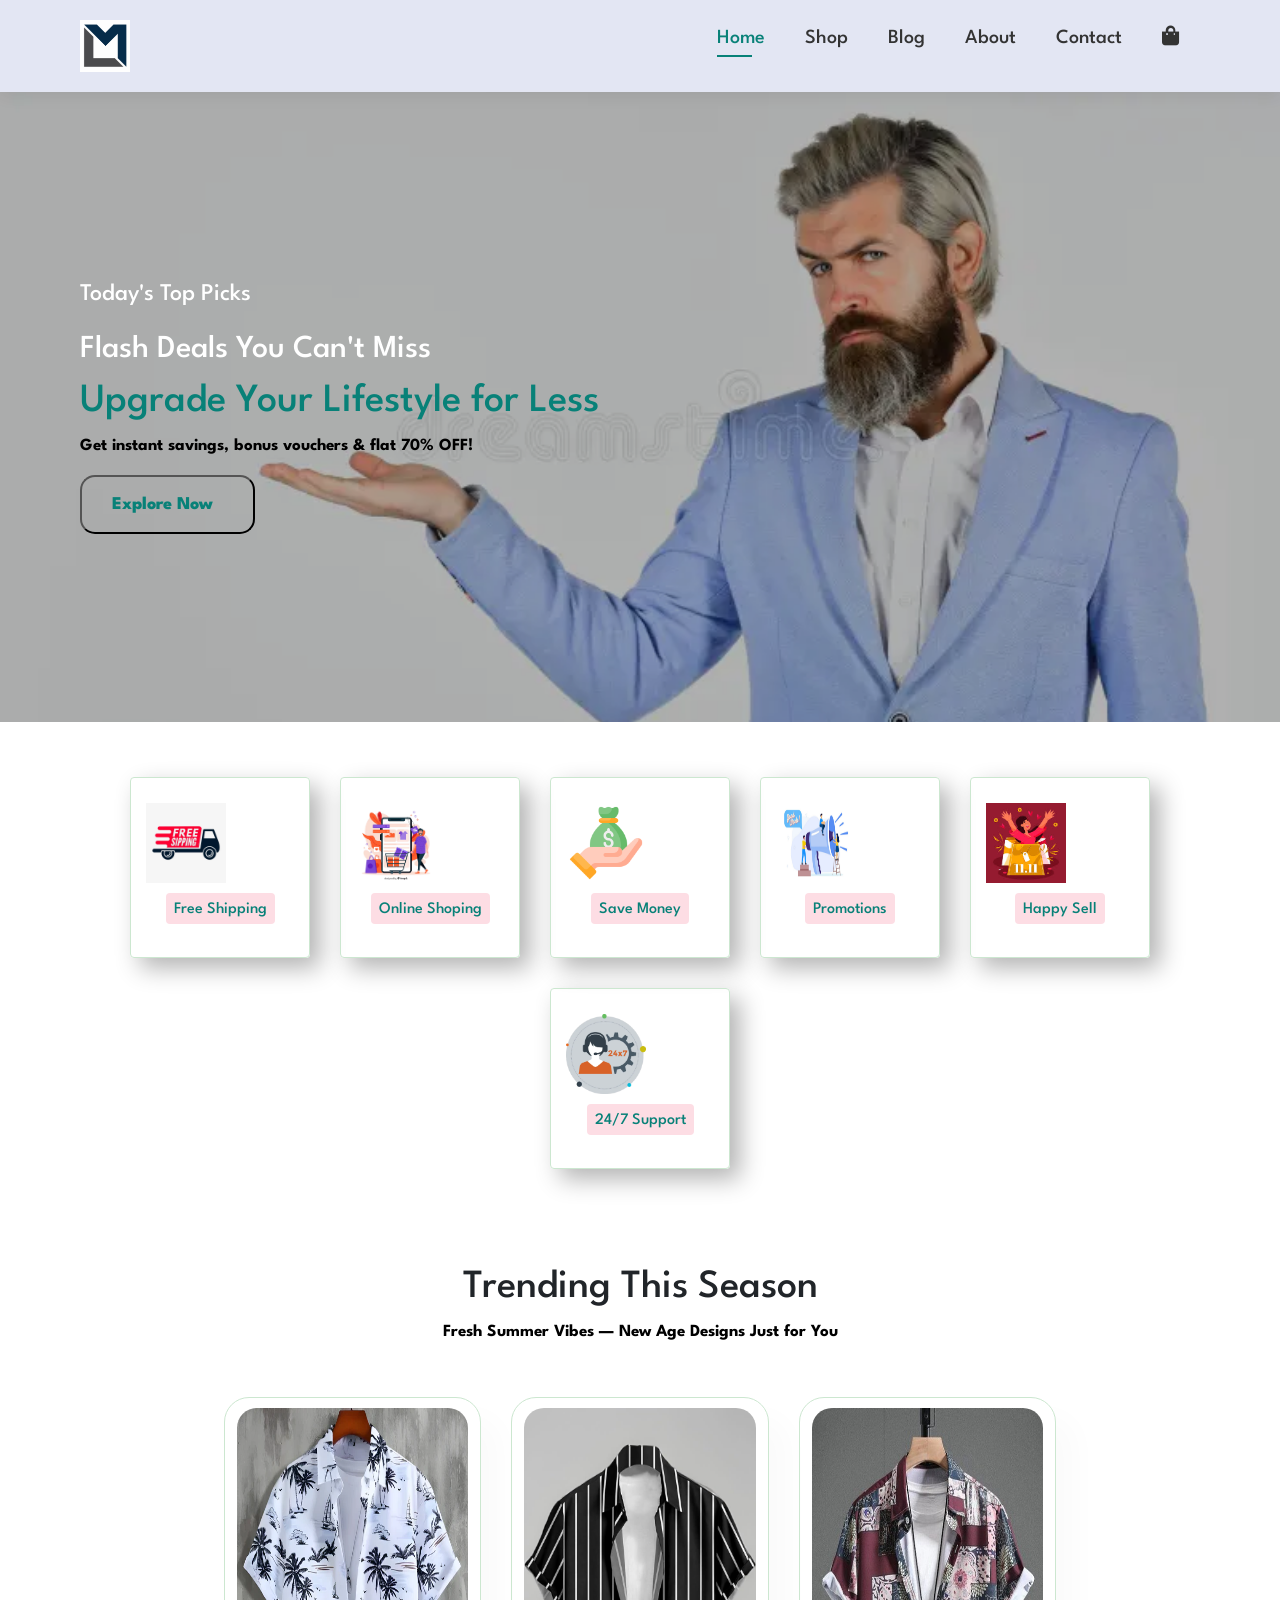
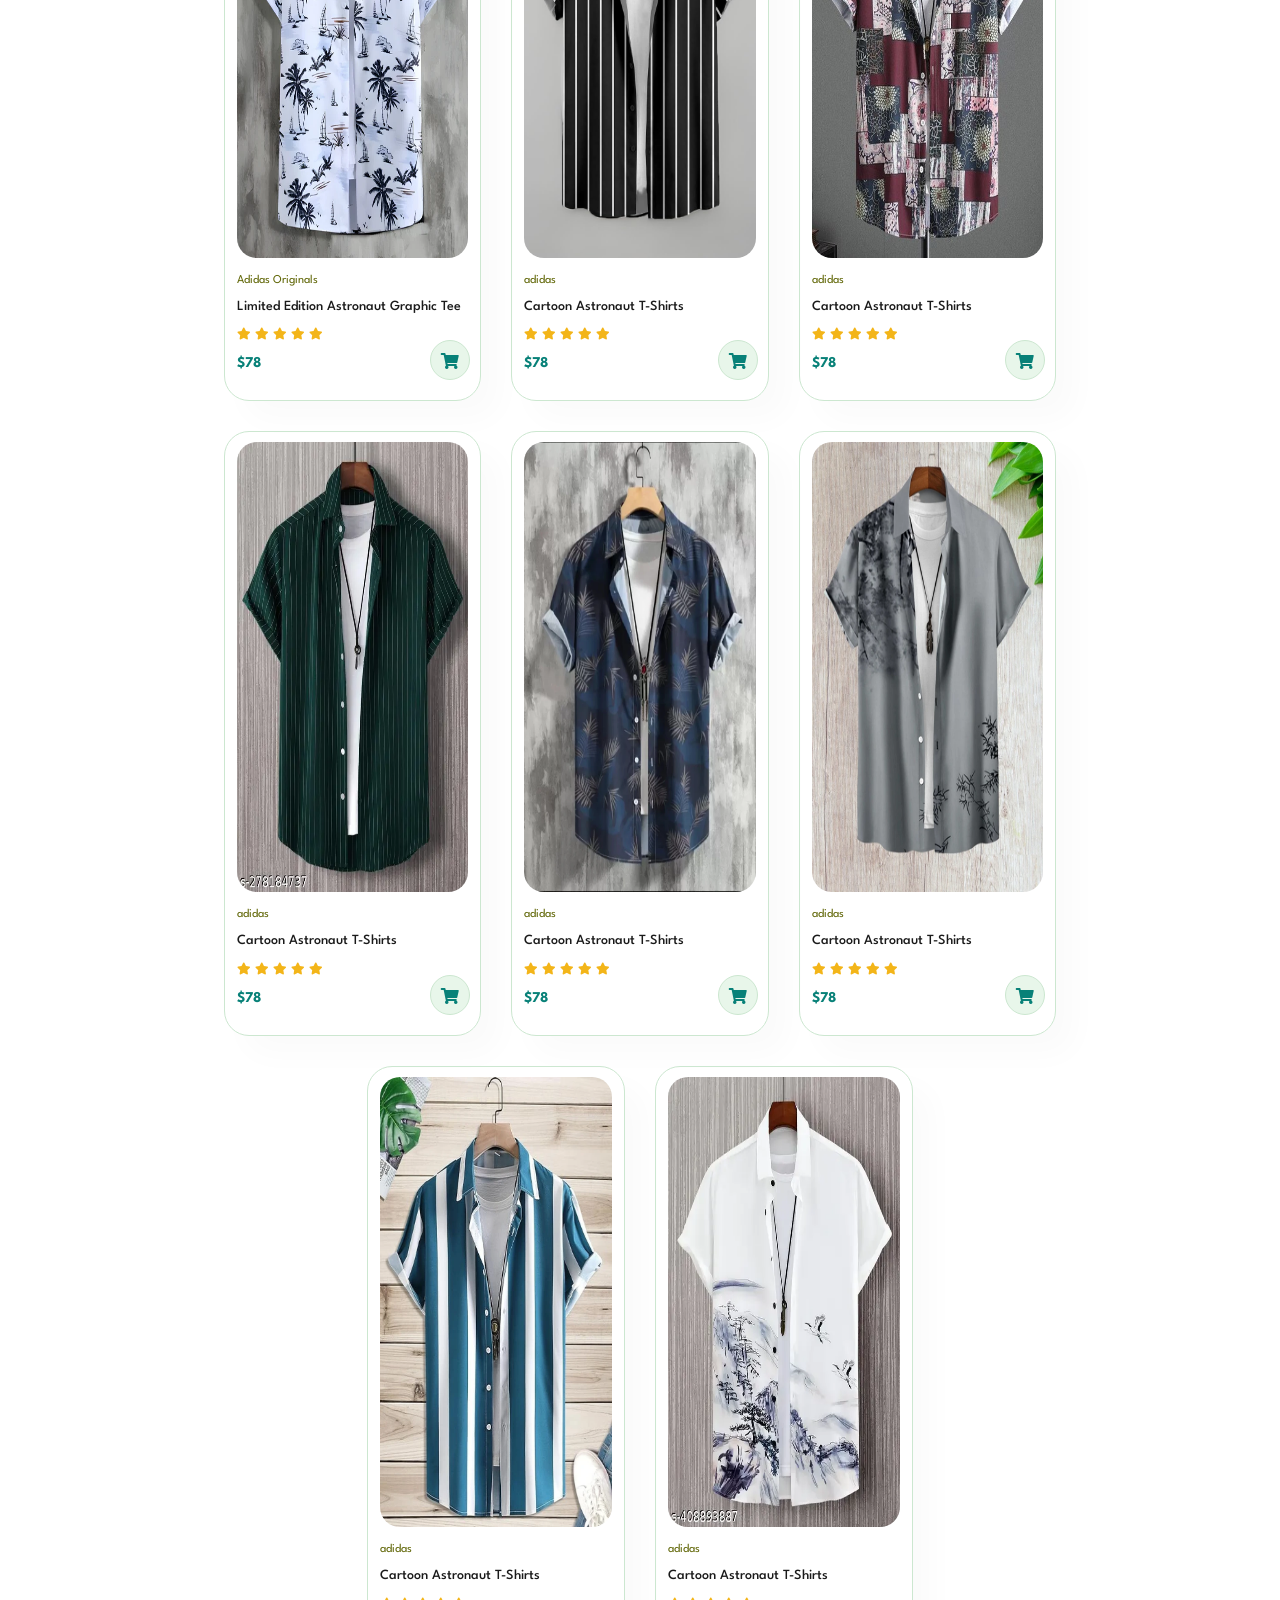
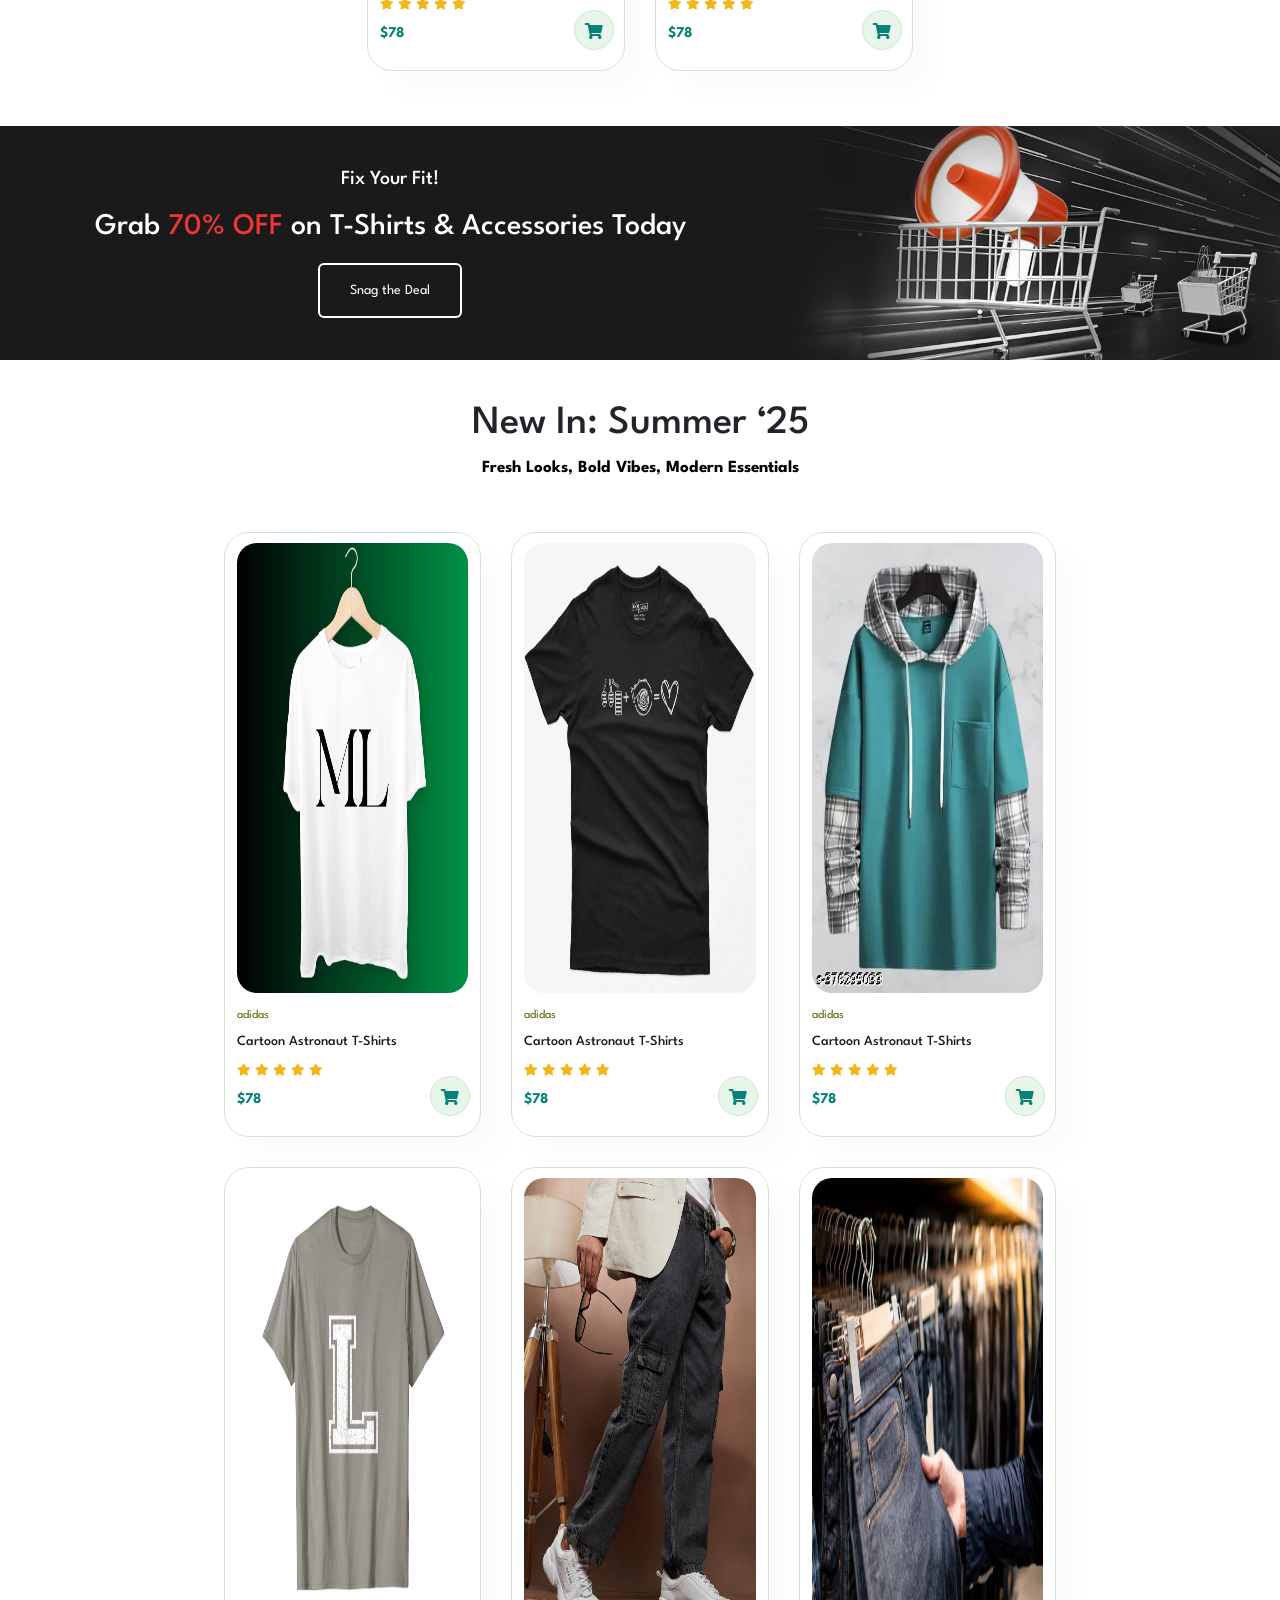
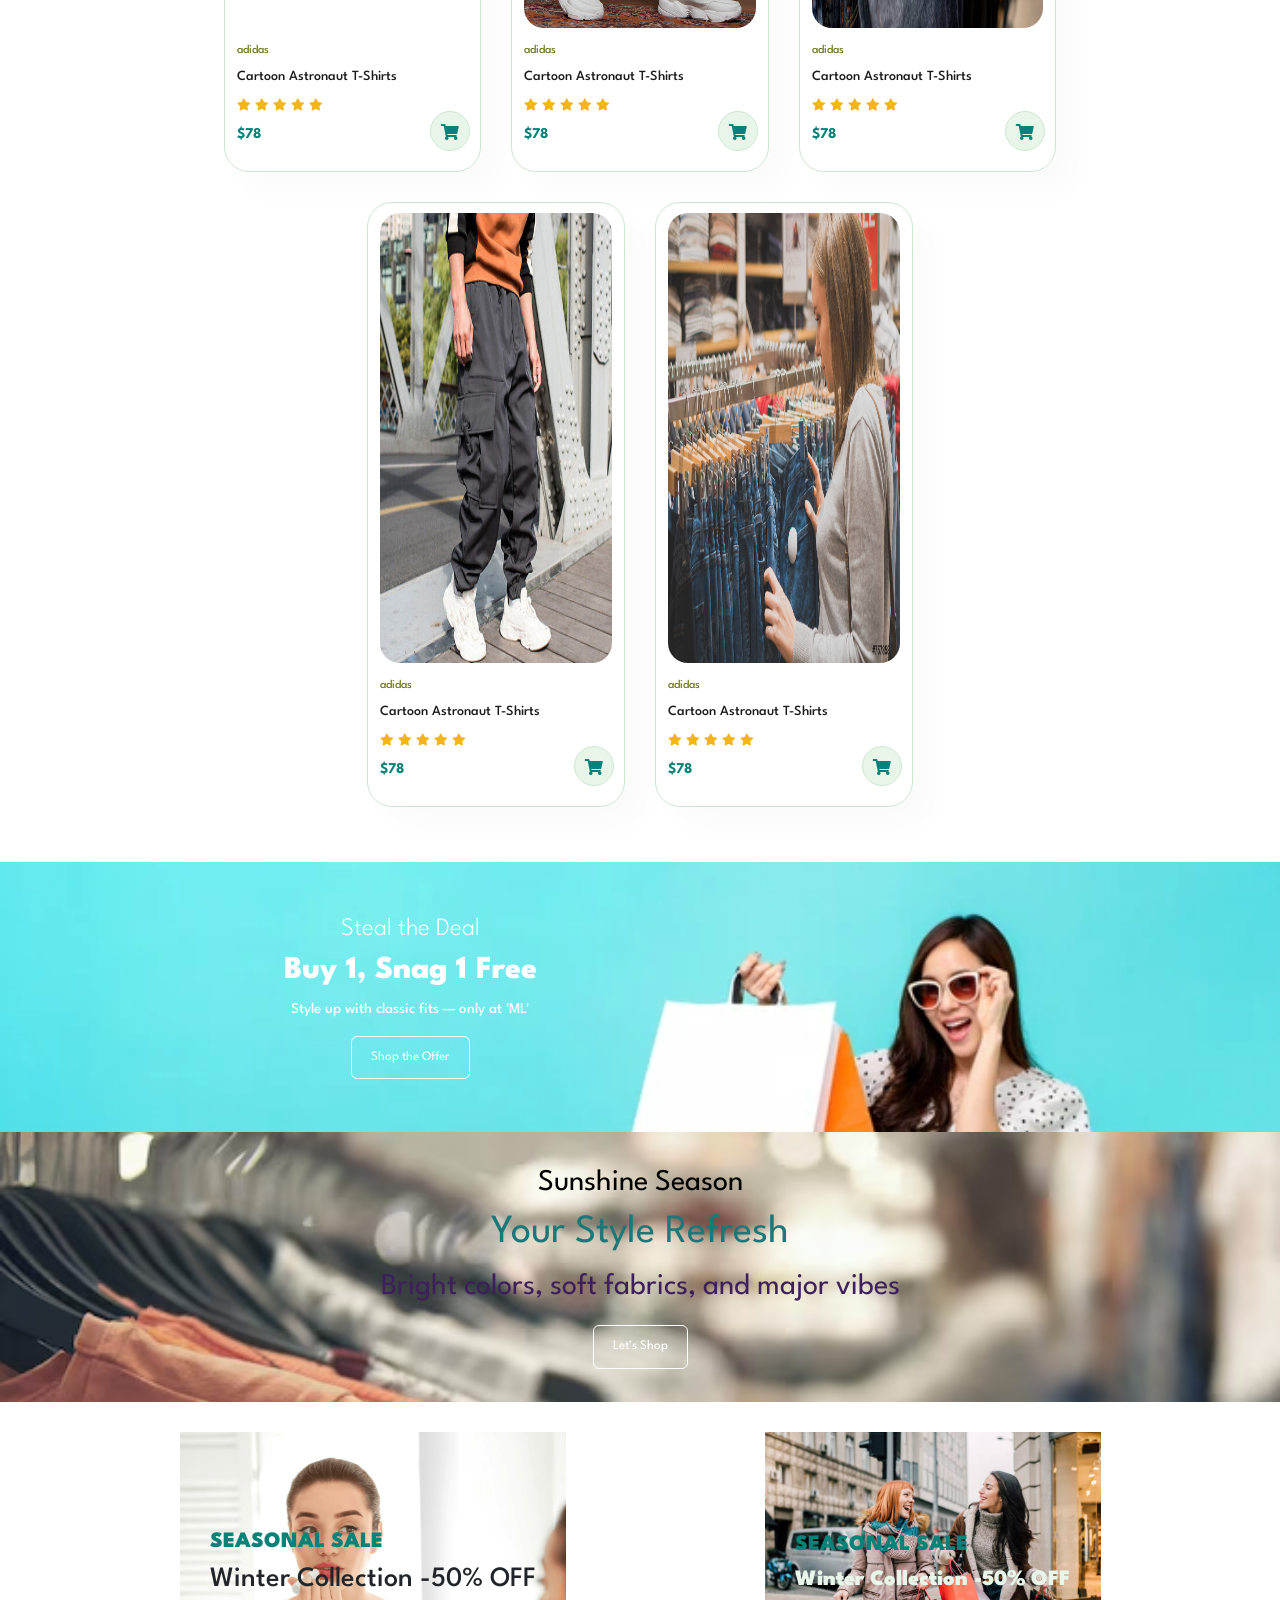
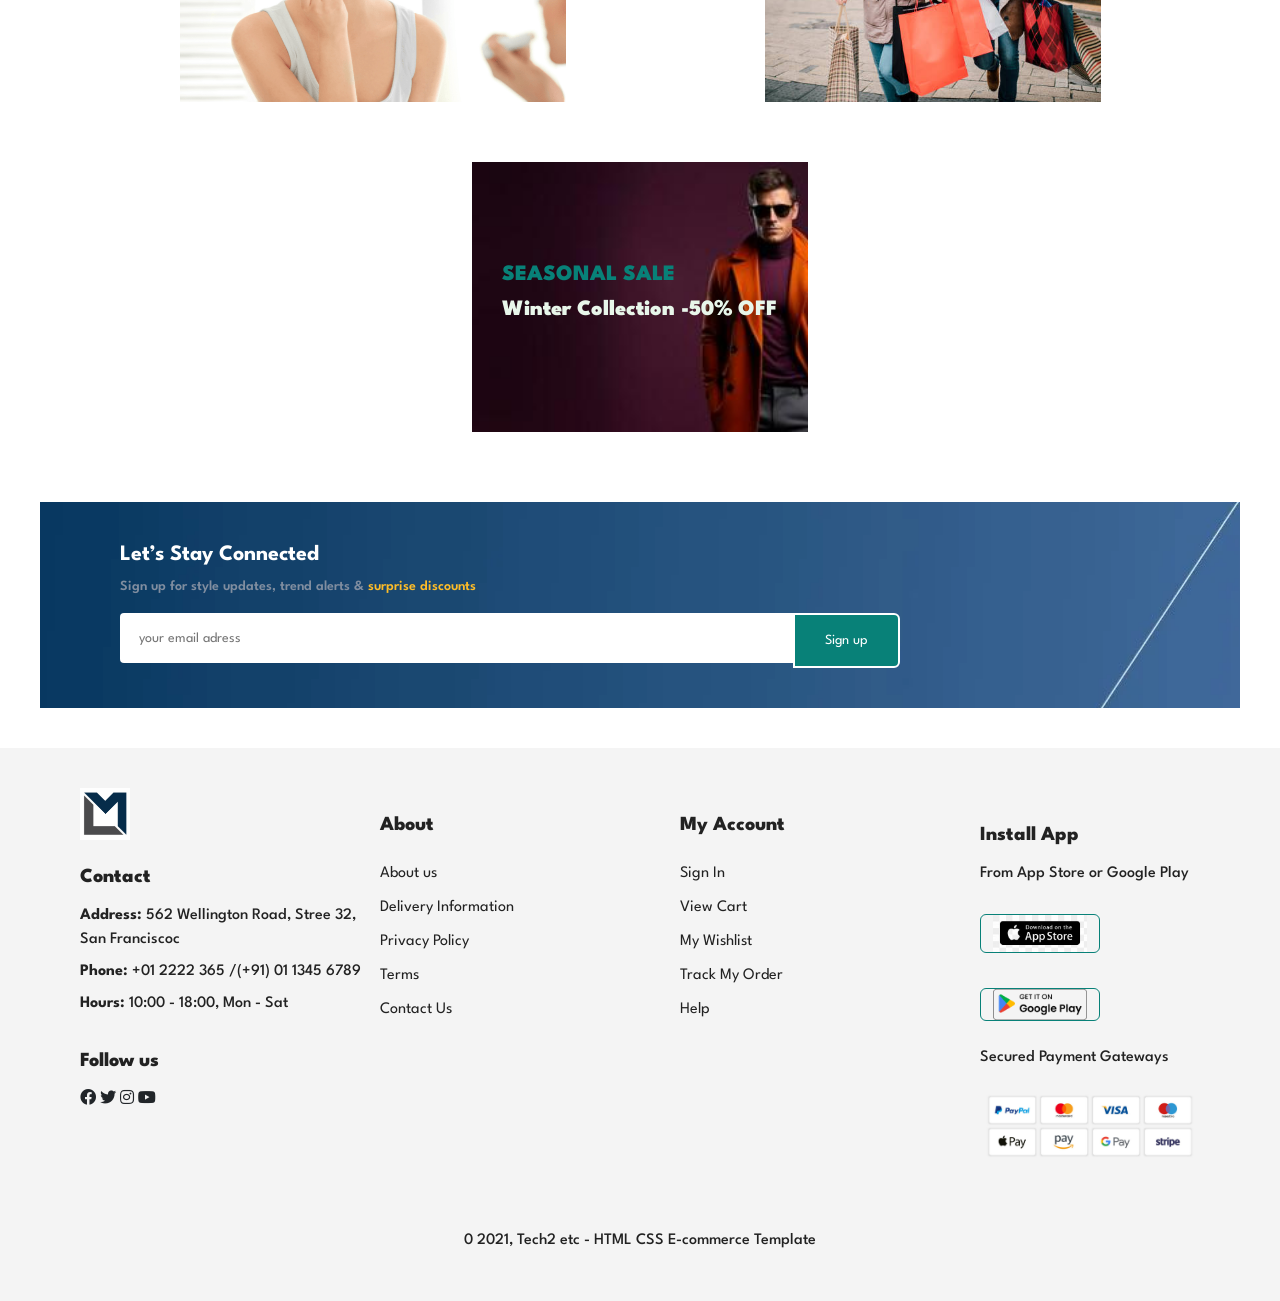
==== index.html @ f4249ede "Updated responsive design and navigation fix" ====
<!DOCTYPE html>
<html lang="en">
<head>
    <meta charset="UTF-8">
    <meta name="viewport" content="width=device-width, initial-scale=1.0">
    <title>e commerce </title>
    <link rel="stylesheet" href="./style.css">
    <link rel="stylesheet" href="responsive.css">
    <link rel="stylesheet" href="https://cdnjs.cloudflare.com/ajax/libs/font-awesome/5.15.4/css/all.min.css"/>
    <link href="https://cdn.jsdelivr.net/npm/bootstrap@5.3.7/dist/css/bootstrap.min.css" rel="stylesheet" integrity="sha384-LN+7fdVzj6u52u30Kp6M/trliBMCMKTyK833zpbD+pXdCLuTusPj697FH4R/5mcr" crossorigin="anonymous">
</head>
<body>
    <section id="header">
          <a href="#"><img src="./IMAGES/logo.png" class="logo" alt=""></a>

    <!-- Hamburger menu button -->
    <div id="mobile">
        <i id="bar" class="fa fa-bars"></i>
    </div>
    <div>
        <ul id="navbar">
            <li><a class="active" href="index.html">Home</a></li>
            <li><a href="shop.html">Shop</a></li>
            <li><a href="blog.html">Blog</a></li>
            <li><a href="about.html">About</a></li>
            <li><a href="contact.html">Contact</a></li>
            <li id="lg-bag"><a href="cart.html"><i class="fa fa-shopping-bag"></i></a></li>

            <!-- Close button inside navbar -->
            <i id="close" class="fa fa-times"></i>
        </ul>
    </div>
        <div id="mobile">
        <a href="cart.html"><i class="fa fa-shopping-bag" aria-hidden="true"></i></a>
         <i id="bar" class="fas fa-outdent"></i>
        </div>
    </section>
    <section id="hero">
        <h4>Today's Top Picks</h4>
        <h2>Flash Deals You Can't Miss</h2>
        <h1>Upgrade Your Lifestyle for Less</h1>
        <p>Get instant savings, bonus vouchers & flat 70% OFF!</p>
        <button>Explore Now</button>

    </section>
    <section id="feature" class="section-p1">
        <div class="fe-box">
            <img src="./IMAGES/f1.png" alt="">
            <h6>Free Shipping</h6>
        </div>
        <div class="fe-box">
            <img src="./IMAGES/f2.png" alt="">
            <h6>Online Shoping</h6>
        </div>
        <div class="fe-box">
            <img src="./IMAGES/f3.png" alt="">
            <h6>Save Money</h6>
        </div>
        <div class="fe-box">
            <img src="./IMAGES/f4.png" alt="">
            <h6>Promotions</h6>
        </div>
        <div class="fe-box">
            <img src="./IMAGES/f5.png" alt="">
            <h6>Happy Sell</h6>
        </div>
        <div class="fe-box">
            <img src="./IMAGES/f6.png" alt="">
            <h6>24/7 Support</h6>
        </div>
    </section>
    <section id="product1" class="section-p1">
       <h1>Trending This Season</h1>
        <p>Fresh Summer Vibes — New Age Designs Just for You</p>
        <div class="pro-container">
          <div class="pro">
                <img src="./IMAGES/S1.png" alt="">
            <div class="des">
                 <span>Adidas Originals</span>
                <h5>Limited Edition Astronaut Graphic Tee</h5>
              <div class="star">
                    <i class="fas fa-star"></i>
                    <i class="fas fa-star"></i>
                    <i class="fas fa-star"></i>
                    <i class="fas fa-star"></i>
                    <i class="fas fa-star"></i>
              </div>
                <h4>$78</h4>
            </div>
         <a href="#"><i class="fa fa-shopping-cart cart " aria-hidden="true"></i></a>
         </div>
            <div class="pro">
                <img src="./IMAGES/S2.png" alt="">
            <div class="des">
                <span>adidas</span>
                <h5>Cartoon Astronaut T-Shirts</h5>
              <div class="star">
                    <i class="fas fa-star"></i>
                    <i class="fas fa-star"></i>
                    <i class="fas fa-star"></i>
                    <i class="fas fa-star"></i>
                    <i class="fas fa-star"></i>
              </div>
                <h4>$78</h4>
            </div>
         <a href="#"><i class="fa fa-shopping-cart cart " aria-hidden="true"></i></a>
         </div>

            <div class="pro">
                <img src="./IMAGES/S3.png" alt="">
            <div class="des">
                <span>adidas</span>
                <h5>Cartoon Astronaut T-Shirts</h5>
              <div class="star">
                    <i class="fas fa-star"></i>
                    <i class="fas fa-star"></i>
                    <i class="fas fa-star"></i>
                    <i class="fas fa-star"></i>
                    <i class="fas fa-star"></i>
              </div>
                <h4>$78</h4>
            </div>
         <a href="#"><i class="fa fa-shopping-cart cart " aria-hidden="true"></i></a>
         </div>

            <div class="pro">
                <img src="./IMAGES/S4.png" alt="">
            <div class="des">
                <span>adidas</span>
                <h5>Cartoon Astronaut T-Shirts</h5>
              <div class="star">
                    <i class="fas fa-star"></i>
                    <i class="fas fa-star"></i>
                    <i class="fas fa-star"></i>
                    <i class="fas fa-star"></i>
                    <i class="fas fa-star"></i>
              </div>
                <h4>$78</h4>
            </div>
         <a href="#"><i class="fa fa-shopping-cart cart " aria-hidden="true"></i></a>
         </div>

            <div class="pro">
                <img src="./IMAGES/S5.png" alt="">
            <div class="des">
                <span>adidas</span>
                <h5>Cartoon Astronaut T-Shirts</h5>
              <div class="star">
                    <i class="fas fa-star"></i>
                    <i class="fas fa-star"></i>
                    <i class="fas fa-star"></i>
                    <i class="fas fa-star"></i>
                    <i class="fas fa-star"></i>
              </div>
                <h4>$78</h4>
            </div>
         <a href="#"><i class="fa fa-shopping-cart cart " aria-hidden="true"></i></a>
         </div>

            <div class="pro">
                <img src="./IMAGES/S6.png" alt="">
            <div class="des">
                <span>adidas</span>
                <h5>Cartoon Astronaut T-Shirts</h5>
              <div class="star">
                    <i class="fas fa-star"></i>
                    <i class="fas fa-star"></i>
                    <i class="fas fa-star"></i>
                    <i class="fas fa-star"></i>
                    <i class="fas fa-star"></i>
              </div>
                <h4>$78</h4>
            </div>
         <a href="#"><i class="fa fa-shopping-cart cart " aria-hidden="true"></i></a>
         </div>

            <div class="pro">
                <img src="./IMAGES/S7.png" alt="">
            <div class="des">
                <span>adidas</span>
                <h5>Cartoon Astronaut T-Shirts</h5>
              <div class="star">
                    <i class="fas fa-star"></i>
                    <i class="fas fa-star"></i>
                    <i class="fas fa-star"></i>
                    <i class="fas fa-star"></i>
                    <i class="fas fa-star"></i>
              </div>
                <h4>$78</h4>
            </div>
         <a href="#"><i class="fa fa-shopping-cart cart " aria-hidden="true"></i></a>
         </div>

   <div class="pro">
                <img src="./IMAGES/S8.png" alt="">
            <div class="des">
                <span>adidas</span>
                <h5>Cartoon Astronaut T-Shirts</h5>
              <div class="star">
                    <i class="fas fa-star"></i>
                    <i class="fas fa-star"></i>
                    <i class="fas fa-star"></i>
                    <i class="fas fa-star"></i>
                    <i class="fas fa-star"></i>
              </div>
                <h4>$78</h4>
            </div>
         <a href="#"><i class="fa fa-shopping-cart cart " aria-hidden="true"></i></a>
         </div>
         </div>

    </section>

    <section id="banner" class=".section-m1">
       <h4>Fix Your Fit!</h4>
        <h2>Grab <span>70% OFF</span> on T-Shirts & Accessories Today</h2>
        <button class="normal">Snag the Deal</button>

    </section>

       <section id="product1" class="section-p1">
      <h1>New In: Summer ‘25</h1>
        <p>Fresh Looks, Bold Vibes, Modern Essentials</p>
        <div class="pro-container">
          <div class="pro">
                <img src="./IMAGES/T1.png" alt="">
            <div class="des">
                <span>adidas</span>
                <h5>Cartoon Astronaut T-Shirts</h5>
              <div class="star">
                    <i class="fas fa-star"></i>
                    <i class="fas fa-star"></i>
                    <i class="fas fa-star"></i>
                    <i class="fas fa-star"></i>
                    <i class="fas fa-star"></i>
              </div>
                <h4>$78</h4>
            </div>
         <a href="#"><i class="fa fa-shopping-cart cart " aria-hidden="true"></i></a>
         </div>
            <div class="pro">
                <img src="./IMAGES/T2.png" alt="">
            <div class="des">
                <span>adidas</span>
                <h5>Cartoon Astronaut T-Shirts</h5>
              <div class="star">
                    <i class="fas fa-star"></i>
                    <i class="fas fa-star"></i>
                    <i class="fas fa-star"></i>
                    <i class="fas fa-star"></i>
                    <i class="fas fa-star"></i>
              </div>
                <h4>$78</h4>
            </div>
         <a href="#"><i class="fa fa-shopping-cart cart " aria-hidden="true"></i></a>
         </div>

            <div class="pro">
                <img src="./IMAGES/T3.png" alt="">
            <div class="des">
                <span>adidas</span>
                <h5>Cartoon Astronaut T-Shirts</h5>
              <div class="star">
                    <i class="fas fa-star"></i>
                    <i class="fas fa-star"></i>
                    <i class="fas fa-star"></i>
                    <i class="fas fa-star"></i>
                    <i class="fas fa-star"></i>
              </div>
                <h4>$78</h4>
            </div>
         <a href="#"><i class="fa fa-shopping-cart cart " aria-hidden="true"></i></a>
         </div>

            <div class="pro">
                <img src="./IMAGES/T4.png" alt="">
            <div class="des">
                <span>adidas</span>
                <h5>Cartoon Astronaut T-Shirts</h5>
              <div class="star">
                    <i class="fas fa-star"></i>
                    <i class="fas fa-star"></i>
                    <i class="fas fa-star"></i>
                    <i class="fas fa-star"></i>
                    <i class="fas fa-star"></i>
              </div>
                <h4>$78</h4>
            </div>
         <a href="#"><i class="fa fa-shopping-cart cart " aria-hidden="true"></i></a>
         </div>

            <div class="pro">
                <img src="./IMAGES/P1.png" alt="">
            <div class="des">
                <span>adidas</span>
                <h5>Cartoon Astronaut T-Shirts</h5>
              <div class="star">
                    <i class="fas fa-star"></i>
                    <i class="fas fa-star"></i>
                    <i class="fas fa-star"></i>
                    <i class="fas fa-star"></i>
                    <i class="fas fa-star"></i>
              </div>
                <h4>$78</h4>
            </div>
         <a href="#"><i class="fa fa-shopping-cart cart " aria-hidden="true"></i></a>
         </div>

            <div class="pro">
                <img src="./IMAGES/P2.png" alt="">
            <div class="des">
                <span>adidas</span>
                <h5>Cartoon Astronaut T-Shirts</h5>
              <div class="star">
                    <i class="fas fa-star"></i>
                    <i class="fas fa-star"></i>
                    <i class="fas fa-star"></i>
                    <i class="fas fa-star"></i>
                    <i class="fas fa-star"></i>
              </div>
                <h4>$78</h4>
            </div>
         <a href="#"><i class="fa fa-shopping-cart cart " aria-hidden="true"></i></a>
         </div>

            <div class="pro">
                <img src="./IMAGES/P3.png" alt="">
            <div class="des">
                <span>adidas</span>
                <h5>Cartoon Astronaut T-Shirts</h5>
              <div class="star">
                    <i class="fas fa-star"></i>
                    <i class="fas fa-star"></i>
                    <i class="fas fa-star"></i>
                    <i class="fas fa-star"></i>
                    <i class="fas fa-star"></i>
              </div>
                <h4>$78</h4>
            </div>
         <a href="#"><i class="fa fa-shopping-cart cart " aria-hidden="true"></i></a>
         </div>

   <div class="pro">
                <img src="./IMAGES/P4.png" alt="">
            <div class="des">
                <span>adidas</span>
                <h5>Cartoon Astronaut T-Shirts</h5>
              <div class="star">
                    <i class="fas fa-star"></i>
                    <i class="fas fa-star"></i>
                    <i class="fas fa-star"></i>
                    <i class="fas fa-star"></i>
                    <i class="fas fa-star"></i>
              </div>
                <h4>$78</h4>
            </div>
         <a href="#"><i class="fa fa-shopping-cart cart " aria-hidden="true"></i></a>
         </div>
         </div>

    </section>
    <section id="sm-banner" class="section-1">
        <div class="banner-box">
       <h4>Steal the Deal</h4>
        <h2>Buy 1, Snag 1 Free</h2>
        <span>Style up with classic fits — only at 'ML'</span>
        <button class="white">Shop the Offer</button>
        </div>
          <div class="banner-box banner-box2">
            <h4>Sunshine Season</h4>
        <h2>Your Style Refresh</h2>
        <span>Bright colors, soft fabrics, and major vibes</span>
        <button class="white">Let’s Shop</button>
       </div>
    </section>

     <section id="banner3">
  <div class="banner-box">
        <h2>SEASONAL SALE</h2>
        <h3>Winter Collection -50% OFF</h3>
    </div>
      <div class="banner-box banner-box2">
        <h2>SEASONAL SALE</h2>
        <h3>Winter Collection -50% OFF</h3>
    </div>
      <div class="banner-box banner-box3">
        <h2>SEASONAL SALE</h2>
        <h3>Winter Collection -50% OFF</h3>
    </div>
     </section>

     <section id="newsletter" class="section-p1 section-m1">
        <div class="newstext">
            <h4>Let’s Stay Connected</h4>
            <p>Sign up for style updates, trend alerts & <span>surprise discounts</span></p>

        </div>
        <div class="form">
            <input type="text" placeholder="your email adress">
            <button class="normal">Sign up</button>
        </div>
     </section>

     <footer class="section-p1">
    <div class="col"> 
    <img class="logo" src="./IMAGES/logo.png" alt="" >
    <h4>Contact</h4>
    <p><strong> Address: </strong> 562 Wellington Road, Stree 32, San Franciscoc</p>
    <p><strong> Phone:</strong> +01 2222 365 /(+91) 01 1345 6789</p>
    <p><strong>Hours:</strong> 10:00 - 18:00, Mon - Sat</p>
    <div class="Follow">
    <h4> Follow us</h4>
    <div class="icon">
    <i class="fab fa-facebook"></i>
    <i class="fab fa-twitter"></i>
    <i class="fab fa-instagram"></i>
    <i class="fab fa-youtube"></i>
    </div>
    </div>
    </div>

    <div class="col">
    <h4>About</h4>
    <a href="#">About us</a>
    <a href="#"> Delivery Information</a>
    <a href="#">Privacy Policy</a>
    <a href="#">Terms</a>
    <a href="#">Contact Us</a>
    </div>

     <div class="col">
    <h4>My Account</h4>
    <a href="#"> Sign In</a>
    <a href="#">View Cart</a>
    <a href="#">My Wishlist</a>
    <a href="#">Track My Order</a>
    <a href="#">Help</a>
    </div>

    <div class="col install">
        <h4>Install App</h4>
        <p>From App Store or Google Play</p>
        <div class="row">
            <img src="./IMAGES/app.png" alt="" class="app">
            <img src="./IMAGES/play.png" alt="" class="play">
        </div>
        <p> Secured Payment Gateways</p>
        <img src="./IMAGES/payment.png" alt="" class="payment">
    </div>
        <div class="copyright">
            <p>0 2021, Tech2 etc - HTML CSS E-commerce Template</p>
        </div>
     </footer>
    <script src="./script.js"></script>
</body>
</html>
---- style.css ----
@import url('https://fonts.googleapis.com/css?family=Spartan:wght@100;200;300;500;600;700;800;900;&display=swap');

*{
    margin: 0;
    padding: 0;
    box-sizing: border-box;
    font-family:'spartan',sans-serif;
}
img{
    max-width:100%;
    display:block;
}
.container{
    width:90%;
    margin:auto;
}
h1{
    font-size: 50px;
    line-height: 65px;
    color: #222;
}
h2{
    font-size: 46px;
    line-height: 54px;
    color: #222;
}
/* h3{
    font-size: 54px;
    color: #222;
} */
h4{
    font-size:20px;
    color: #222;
}
h6{
    font-size: 12px;
    font-weight:700;
}

p{
    font-size: 17px;
    font-weight:700;
    color: black;
    /* color: #465b52; */
    margin: 15px 0 20px 0;
}

.section-p1{
    padding: 40px 80px;
}
.section-m1{
    margin: 40px;
}
button.normal{
    font-size: 14px;
    font-weight: 600px;
    padding: 15px 30px;
    color: white;
    background-color:transparent;
    border-radius: 6px;
    cursor: pointer;
    border:2px solid;
    outline: none;
    transition: 0.2 ease;
}
button.normal:hover{
    color:#fff;;
    background-color:#ef3636;
}
body{
    width: 100%;
}

#header{
    display: flex;
    align-items: center;
    justify-content: space-between;
    padding: 20px 80px;
    background: #e3e6f3;
    box-shadow:0 5px 15px rgba(0,0,0,0.06) ;
    z-index: 999;
    position:sticky;
    top: 0;
    left: 0;
}
.logo {
  width:50px;
  height: auto;
  display: block;
  transition: transform 0.4s ease;
}
.logo:hover {
    transform: scale(1.2); /* make it bigger on hover */
    cursor: pointer;
}

#navbar{
    display: flex;
    align-items: center;
    justify-content: center;
    /* list-style: none; */
    /* gap: 20px; */
}
#navbar li{
    list-style: none;
    padding: 0 20px;
    position: relative;

}
#navbar li a {
    text-decoration: none;
    color: #333;
    font-size:20px;
    font-weight:500;
    transition: color 0.4s ease;
}

#navbar li a:hover,
#navbar li a.active {
    color:#088178;
}         
#navbar li a.active::after,
#navbar li a:hover::after{
    content: "";
    width: 40%;
    height: 2px;
    background:#088178;
    position: absolute;
    bottom: -4px;
    left: 20px;
} 

#mobile{
    display: none;
    align-items: center;
}
 #close{
    display:none;
 }

  /* #lg-bag{
    display: none;
 } */

#hero{
    background-image: url(./IMAGES/hero.png);
    height:90vh;
    width:100%;
    background-position:top 25% right 0;
    background-size: cover;
    /* background-repeat: no-repeat; */
    color: white;
    /* text-align: center; */
    padding:0 80px;
    box-shadow: inset 0 0 0 1000px rgba(0,0,0,0.3);
    display: flex;
    flex-direction: column;
    align-items: flex-start;
    justify-content:center;
    /* margin-top: 50px; */
}

#hero h4{
    padding-bottom: 15px;
    /* color:rgb(26, 58, 125) */
}
#hero h1{
    color:#088178;

}
#hero button{
    background-image: url(./IMAGES/button.png);
    /* background-color:transparent; */
     color:#088178;
     background: transparent;
    border:1;
    /* width: 150px; */
    padding: 14px 40px 14px 30px;
    background-repeat: no-repeat;
    cursor: pointer;
    font-weight:800;
    font-size:18px;
    border-radius: 15px;
}
#hero button:hover{
     color:#088178;
     background-color:white;
}

#feature .fe-box{
    width: 180px;
    text-align: center;
    padding: 25px 15px;
    box-shadow: 10px 10px 25px rgba(0,0,0,0.3);
    border: 1px solid #cce7d0;
    border-radius: 4px;
    margin: 15px 0;
}
#feature .fe-box:hover{
    box-shadow: 10px 5px 30px rgba(70,62,221,0.1);
    cursor: pointer;
 } 
/* #feature .fe-box img{
    width: 100%;
    margin-bottom: 10px;
} */

.fe-box img {
  width: 80px;
  height: 80px;
  /* object-fit: contain; */
  margin-bottom: 10px;
}
.fe-box h6{
    color: brown;
}
#feature .fe-box h6{
    display: inline-block;
    padding: 9px 8px 6px 8px;
    line-height: 1;
    border-radius: 4px;
    color: #088178;
    background-color: #fddde4;
}
#feature{
    display: flex;
    align-items: center;
    justify-content: space-between;
    flex-wrap: wrap;
}
#product1{
    text-align: center;
}
 #product1 .pro-container{
    display: flex;
    justify-content: space-between;
    padding-top: 20PX;
    flex-wrap: wrap;
    /* display: inline-block; */
 }
 #product1 .pro{
    width: 23%;
    min-width:250px;
    padding: 10px 12px;
    border: 1px solid #cce7d0;
    box-shadow:20px 20px 30px rgba(0,0,0,0.02);
    border-radius: 25px;
    cursor: pointer;
    transition: 0.2 ease;
    margin: 15px 0;
    position: relative;
    }
    #product1 .pro:hover{
    box-shadow:20px 20px 30px rgba(0,0,0,0.06);
   }
   #product1 .pro img{
    width: 100%;
    border-radius: 20px;
    height: 450px;
       /* object-fit: cover; */
      /* object-position: center; */
      /* will-change: transform; */
     transition: transform 0.8s ease;


    }
     #product1 .pro img:hover{
         transform: scale(1.1);
     }
   #product1 .pro .des{
    text-align: start;
    padding: 10px 0;
   }
    #product1 .pro .des span{
        color: #606606;
        font-size: 12px;
    }
     #product1 .pro .des h5{
        padding-top: 7px;
        color: #1a1a1a;
        font-size: 14px;
     }
      #product1 .pro .des i{
        font-size: 12px;
        color: rgba(243,181, 25);
      }
       #product1 .pro .des h4{
        padding-top:7px;
        font-size: 15px;
        font-weight: 700;
        color: #088178;
       }
        #product1 .pro .cart{
            width: 40px;
            height: 40px;
            line-height: 40px;
            border-radius: 40px;
            background-color: #e8f6ea;
            /* font-weight: 500; */
            color: #088178;
            border: 1px solid #cce7d0;
            position: absolute;
            bottom: 20px;
            right: 10px;
            transition: transform 0.8s ease;
            /* padding:10px; */

        }
          #product1 .pro .cart:hover{
            width:45px;
            height:45px;
            line-height:40px;
          color: rgba(243,181, 25);
          transform: scale(1.1);
          }

          #banner{
            display: flex;
            flex-direction: column;
            justify-content:center;
            align-items:center;
            text-align: center;
            background-image: url(./IMAGES/banner.png);
            width: 100%;
            height:40vh;
            background-size: cover;
            background-position: center;
            padding-right:500px;
          }
          #banner h4{
            color: #ffff;
            font-size: 20px;
          }
          #banner h2{
            color: #ffff;
            font-size: 30px;
            padding: 10px 0;
          }
            #banner h2 span{
            color:#ef3636;
          }
          #sm-banner .banner-box{
            display: flex;
            flex-direction: column;
            justify-content:center;
            align-items:center;
            /* width: 100%; */
            min-width:900px;
            text-align: center;
            height:30vh;
            background-size: cover;
            background-position:top 25%;
            padding-right:500px;
            background-image: url(./IMAGES/banner2.png);

          }
           #sm-banner .banner-box2{
            background-image: url(./IMAGES/banner3.png);
             flex-direction: column;
            justify-content:center;
            align-items:center;
             text-align: center;
            padding:100px;
            padding-left:350px;


           }
            #sm-banner .banner-box2 h4{
                color:black;
                font-size:30px;
                font-weight:400 ;
            }

              #sm-banner .banner-box2 h2{
                color:rgb(27, 120, 120);
                font-size:40px;
                font-weight:400 ;
            }
             #sm-banner .banner-box2 span{
                color:rgb(61, 31, 91);
                font-size:30px;
                font-weight:400 ;
            }

           #sm-banner{
            display: flex;
            justify-content:space-evenly;
            /* display: inline-block; */
            flex-wrap: wrap ;
           }
              #sm-banner h4{
                color: #fff;
                font-size: 25px;
                font-weight:300 ;
              }
         #sm-banner h2{
                color: #fff;
                font-size:32px;
                font-weight:800;
              }
        #sm-banner span{
                color: #fff;
                font-size:15px;
                font-weight:500;
                padding-bottom: 15px;
              }
  button.white{
    font-size: 13px;
    font-weight: 600px;
    padding: 11px 19px;
    color: white;
    background-color:transparent;
    border-radius: 6px;
    cursor: pointer;
    border:1px solid ;
    outline: none;
    transition: 0.2 ease;
}
 #sm-banner .banner-box:hover button{
    background-color:#ef3636;
    border: 1px solid  #088178;
 }

 #banner3{
    display: flex;
    justify-content:space-around;
    flex-wrap: wrap;
    padding: 0 80px;
 }
#banner3 .banner-box{
      display: flex;
            flex-direction: column;
            justify-content:center;
            align-items:flex-start;
            background-image: url(./IMAGES/wbanner1.png);
            min-width:30%;
            text-align: center;
            height:30vh;
            background-size: cover;
            background-position:center;
            padding:30PX;
            margin:30PX;
}


#banner3 .banner-box h2,h3{
    flex-direction: column;
    justify-content:center;
    align-items:flex-start;
    text-align: center;
}
#banner3 .banner-box2 {
    background-image:url(./IMAGES/wbanner2.png);
}
#banner3 .banner-box2  h3{
    color:#e8f6ea;
    font-weight: 900;
    font-size: 22px;
}

#banner3 .banner-box3{
  background-image:url(./IMAGES/wbanner3.png);
}
#banner3 h2{
      color:#088178;
    font-weight: 900;
    font-size: 22px;
}
/* #banner3 h{
      color: #fff;
    font-weight: 900;
    font-size: 22px;
} */
.banner3 h4{
    /* padding-bottom:px; */
    color: #fff;
    font-weight: 900;
    font-size: 22px;
}
.banner3 h3{
    color:#ec544e;
    font-weight:800;
    font-size: 16px;
}
#banner3 .banner-box3  h3{
    color:#e8f6ea;
    font-weight: 900;
    font-size: 22px;
}

#newsletter{
    display: flex;
    justify-content: space-between;
    flex-wrap: wrap;
    align-items: center;
    background-image: url(./IMAGES/news.png);
    background-repeat: no-repeat;
    background-position: 20% 30%;
    background-color: #041e42;
}
#newsletter h4{
    font-size: 22px;
    font-weight: 700;
    color: #fff;
}
#newsletter p{
    font-size: 14px;
    font-weight: 600;
    color:#818ea0;
}
#newsletter p span{
    /* font-size: 14px; */
    /* font-weight: 600; */
    color:#ffbd27
}
#newsletter .form{
    display: flex;
    width: 40%;
}
#newsletter input{
    height: 3.125rem;
    padding: 0 1.25em;
    font-size: 14px;
    width: 100%;
    border: 1px solid transparent;
    /* background: transparent; */
    border-radius: 4px;
    outline:none;
    border-top-right-radius: 0;
    border-bottom-right-radius: 0;
}
#newsletter button{
    background-color: #088178;
    color: #fff;
    white-space: nowrap;
     border-top-left-radius: 0;
    border-bottom-left-radius: 0;
}

footer{
    display: flex;
    flex-wrap: wrap;
    justify-content: space-between;
}
footer .col{
    display:flex;
    flex-direction: column;
    align-items: flex-start;
    margin-bottom: 20px;
}
 footer .logo{
  width:50px;
  height:auto;
  display: block;
 }
footer h4 {
    font-size: 20px;
    font-weight: 800;
    margin-top: 25px;
}
footer p {
    font-size: 18px;
    font-weight: 550;
    margin: 0 0 8px 0;
    color: #222;
}

/* footer a{
     font-size:16px;
    font-weight:400;
    text-decoration: none;
    color: #222;
    margin-top:10px;
 }
 footer .follow{
    margin-top: 20px;
 }
 footer .follow i{
    color:#465b52;
    padding-right: 4px;
    cursor: pointer;
 }

footer .install .row img{
    border:1px solid #088178;
    border-radius: 6px;
}
footer .install img{
    margin:10px 0 15px 0;
}
footer .follow i:hover,
footer a:hover{
    color: #088178;
}
footer .copyright{
    width: 100%;
    text-align: center;
}
.install {
    max-width:200px;
    padding: 10px;
}

.app-row {
    display: flex;
    gap: 10px;
    align-items: center;
    margin: 10px 0;
}

.app, .play {
    display: flex;
    width: 120px; 
    height: auto;
    object-fit: contain;
    border-radius: 6px;
}
.payment {
    width: 100%;
    max-width: 250px;
    height: auto;
    margin-top: 10px;
    object-fit: contain;
} */

footer {
    display: flex;
    flex-wrap: wrap;
    justify-content: space-between;
    padding: 40px 20px;
    background-color: #f4f4f4; /* Optional background */
}

footer .col {
    display: flex;
    flex-direction: column;
    align-items: flex-start;
    margin-bottom: 20px;
    min-width: 200px; /* Prevent too small columns */
}

footer .logo {
    width: 50px;
    height: auto;
    display: block;
}

footer h4 {
    font-size: 20px;
    font-weight: 800;
    margin: 25px 0 15px 0;
    color: #222;
}

footer p {
    font-size: 16px;
    font-weight: 500;
    margin: 0 0 8px 0;
    color: #222;
}

footer a {
    font-size: 16px;
    font-weight: 400;
    text-decoration: none;
    color: #222;
    margin-top: 10px;
    transition: color 0.3s ease;
}

footer .follow {
    margin-top: 20px;
}

footer .follow i {
    color: #465b52;
    padding-right: 8px;
    cursor: pointer;
    transition: color 0.3s ease;
    font-size: 18px;
}

footer .follow i:hover,
footer a:hover {
    color: #088178;
}

/* Install App Section */
footer .install {
    max-width: 220px;
    padding: 10px 0;
}

footer .install .row {
    display: flex;
    gap: 10px;
    align-items: center;
    margin: 10px 0;
}

footer .install .row img {
    border: 1px solid #088178;
    border-radius: 6px;
}

footer .install img {
    margin: 10px 0 15px 0;
}

/* /* footer .app, */
/* footer .play,.app{
    width: 120px;
    height: auto;
    object-fit: contain;
    border-radius: 6px;
}  */

footer .app,
footer .play {
    width: 120px;
    height: auto;
    object-fit: contain;
    border-radius: 6px;
}
/* Payment Image */
footer .payment {
    width: 100%;
    max-width: 250px;
    height: auto;
    margin-top: 10px;
    object-fit: contain;
}

/* Copyright Text */
footer .copyright {
    width: 100%;
    text-align: center;
    font-size: 14px;
    color: #555;
    padding-top: 20px;
}


/* #shop-header{
    background-image:url(./IMAGES/shop.png) ;
    width: 100%;
    height:40vh;
    background-size: cover;
    display:flex;
    justify-content: center;
    flex-direction: column;
    padding:200px ;
} */
#shop-header {
    background-image: url(./IMAGES/shop.png);
    width: 100%;
    height: 35vh;                 /* fixed height */
    background-size: contain;     /* show full image */
    background-repeat: no-repeat; 
    background-position: center;  /* center align */
    display: flex;
    text-align:right;
    justify-content: center;
    flex-direction: column;
    padding-right:200px;   
                /* remove padding so image fits */
}

#shop-header {
    background-image: url(./IMAGES/shop.png);
    width: 100%;
    height: 35vh;
    background-size: cover;      /* fills but may crop top/bottom */
    background-position: center;
}


#shop-header h2,
#shop-header p{
color:#000;
}

#pagination{
    text-align: center;
}
#pagination a{
text-decoration: none;
background-color: #088178;
padding: 15px 20px;
border-radius: 4px;
color: #fff;
font-weight: 600;
}
#pagination a i{
    font-size: 16px;
    font-weight: 600;
}

#prodetails{
display: flex;
margin-top:20px;
/* margin: 0; */
}

#prodetails .single-pro-image{
width:40%;
/* height:100% ; */
margin-right:50px;
margin-bottom: 20px;
}
#MainImg{
    margin-bottom:6px;
    height:750px;
    width:100%;
}
.small-img{
    height: 100%;
}
.small-img-group{
    display: flex;
    justify-content: space-between;
}
.small-img-col{
    flex-basis: 24%;
    cursor: pointer;
}

#prodetails .single-pro-details{
    width: 50%;
    padding-top:30px;
}

#prodetails .single-pro-details h4{
padding: 40px 0 20px 0;
}

#prodetails .single-pro-details h2{
    font-size: 26px;
}

#prodetails .single-pro-details select{
    display: block;
    padding:5px 10px;
    margin-bottom: 10px;
}

#prodetails .single-pro-details input{
    width: 50px;
    height: 47px;
    padding-left: 10px;
    font-size: 16px;
    margin-right: 10px;
}

#prodetails .single-pro-details input:focus{
outline: none;
}

#prodetails .single-pro-details button{
    background: #088178;
    color: #fff;
}

#prodetails .single-pro-details span{
    line-height: 25px;
}

#shop-header.blog-header{
    background-image:url(https://media.istockphoto.com/id/1133586715/photo/laptop-on-wooden-table-showing-charts-and-graph-against-blur-cityscape-with-tower-background.jpg?s=612x612&w=0&k=20&c=f2zo2EhK2ThjpVXwSqKMMPFsCn9efjk6OfyfBlrVShQ=) ;
    height:40vh;
}


#shop-header.blog-header h2,
#shop-header.blog-header p{
    color: #1a1a1a;
}
#blog{
    padding: 150px 150px 0 150px;
}
#blog .blog-box{
    display: flex;
    align-items: center;
    width: 100%;
    position: relative;
    padding-bottom:90px;
}
/* #blog .blog-img{
    width:50%;
    margin-right:20px;
}
.blog-img{
    width:100%;
    height:300px;
    object-fit: cover;
} */
 .blog-box .blog-img {
    width:50%;          /* take full width of parent */
    height:400px;        /* fixed height for all */
    overflow: hidden;     /* hide overflow if image is larger */
    border-radius: 10px; 
     /* optional: same rounded shape */
}

.blog-box .blog-img img {
    width: 100%;
    height: 100%;
    object-fit: cover;    /* makes all same size without stretching */
    display: block;       /* remove extra spacing */
}

#blog .blog-details{
    width: 50%;
}
#blog .blog-details a{
    text-decoration: none;
    font-size: 11px;
    color: #000;
    font-weight: 700;
    position: relative;
    transition: 0.3s;
    /* text-align: start; */
    /* justify-content: left; */
}
#blog .blog-details a::after{
    content: "";
    width: 50px;
    height: 1px;
    background-color: #000;
    position: absolute;
    top:4px;
    right:-60px;
}
#blog .blog-details a:hover{
    color: #088178;
}
#blog .blog-details a:hover::after{
background-color: #088178;
}
#blog .blog-box h1{
    position: absolute;
    top:-40px;
    left: 0;
    font-size: 70px;
    font-weight: 700;
    color: #c9cbce;
    z-index:-9;
}


 /* #shop-header.about-header{
    background-image: url(./IMAGES/about.png);
    text-align: start;
    padding-left: 150px;
    height: 35vh;
} */
 #shop-header.about-header {
    background-image: url(./IMAGES/about.png);
    /* background-size: contain;- */
    /* background-repeat: no-repeat;  */
    background-position: center top; 
    width:100%;
    height: 35vh;
    text-align:center;
    padding-left: 150px;

}

#about-head{
    display: flex;
    align-items: center;
}
#about-head img{
    width: 50%;
    height: auto;
}
#about-head div{
    padding-left: 40px;
}
#about .app{
    text-align: center;
}
#about-app .video{
    width: 70%;
    height: 100%;
    margin: 30px auto 0 auto;
}
#about-app .video video{
    width: 100%;
    height: 100%;
    border-radius: 20px;
}
#contact-header{
    background-image: url(./IMAGES/contact.png);
     width: 100%;
    height: 35vh;                 /* fixed height */
    /* background-size: contain;     show full image */
    /* background-repeat: no-repeat;  */
    background-position: center; 
    display: flex;
    text-align:right;
    justify-content: center;
    flex-direction: column;
    padding-right:200px;   
    /* color: #c9cbce; */
}
#contact-header h2,p{
color:#000;
}
#contact-details{
    display: flex;
    align-items: center;
    justify-content: space-between;
}

#contact-details .details{
    width: 40%;

}
#contact-details .details span,
#form-details form span {
    font-size: 12px;
}
#contact-details .details h2,
#form-details form h2{
    font-size: 26px;
    line-height: 35px;
    padding: 20px 0;
}
#contact-details .details h3{
    font-size: 20px;
    font-weight: 600;
    padding-bottom: 15px;
    text-align: start;
}
#contact-details .details li{
    list-style: none;
    display: flex;
    padding: 10px 0;
}
#contact-details .details li i{
    font-size: 14px;
    padding-right: 22px;
}
#contact-details .details li p{
    margin:0;
    font-size: 14px;
}

#contact-details .map{
    width: 55%;
    height: 400px;
}
#contact-details .map iframe{
    width:100%;
    height: 100%;
}
#form-details{
    display: flex;
    justify-content: space-between;
    margin: 30px;
    padding: 80px;
    border: 1px solid #e1e1e1;
}
#form-details form{
width: 65%;
display: flex;
flex-direction: column;
align-items: flex-start;
}
#form-details form input,
#form-details form textarea{
    width: 100%;
    padding: 12px 15px;
    outline: none;
    margin-bottom: 20px;
    border:1px solid #e1e1e1;
}
#form-details form button{
    background-color: #088178;
    color: #fff;
}
#form-details .people div{
    padding-bottom: 25px;
    display: flex;
    align-items: flex-start;
}
#form-details .people div img{
    width: 65px;
    height: 65px;
    object-fit: cover;
    margin-right:15px;
}
#form-details .people div p{
    margin: 0;
    font-size: 13px;
    line-height: 25px;
}
#form-details .people div span{
    display: flex;
    font-size: 16px;
    font-weight: 600;
    color: #000;
}
    #cart-header {
    background-image: url(./IMAGES/cart.png);
    height: 40vh;                
    /* background-size: contain;      fit full image without cut */
    /* background-repeat: no-repeat;  */
    background-position:center; 
    display: flex;
    text-align: right;
    justify-content: center;
    flex-direction: column;
    padding-right:300px;  
    background-size: cover;
}

/* } */
#cart table{
    width:100%;
    border-collapse:collapse;
    table-layout:fixed;
    white-space: nowrap;
}
#cart table img{
    width: 70px;
}
#cart table td:nth-child(1){
    width: 100px;
    text-align: center;
}
#cart table td:nth-child(2){
    width: 150px;
    text-align: center;
}
#cart table td:nth-child(3){
    width: 250px;
    text-align: center;
}
#cart table td:nth-child(4),
#cart table td:nth-child(5),
#cart table td:nth-child(6){
    width: 150px;
    text-align: center;
}
#cart table td:nth-child(5)input{
    width: 70px;
    padding: 10px 5px 10px 15px;
}
#cart table thead{
    border: 1px solid #e2e9e1;
    border-left: none;
    border-right: none;
}
#cart table thead td{
font-weight: 700;
text-transform: uppercase;
font-size: 13px;
padding: 18px 0;
}
#cart table tbody tr td{
padding-top:15px;
}
#cart table tbody  td{
    font-size: 13px;
}

#cart-add{
    display: flex;
    flex-wrap: wrap;
    justify-content:space-between
}
#coupon{
    width: 50%;
    margin-bottom: 30px;
}
#coupon h3,
#subtotal h3{
    padding-bottom: 15px;
}
#coupon input{
    padding: 10px 20px;
    outline: none;
    width: 60%;
    margin-right: 10px;
    border: 10px solid #e2e9e1;
}
#coupon button,
#subtotal button{
    background-color: #088178;
    color: #fff;
    padding: 12PX 20PX;
}
#subtotal{
    width: 50%;
    margin-bottom: 30px;
    border: 1px solid #e2e9e1;
    padding: 30px;
}
#subtotal table{
    border-collapse:collapse;
    width: 100%;
    margin-bottom: 20px;
}
#subtotal table td{
    width: 50%;
    border: 1px solid#e2e9e1;
    padding: 10px;
    font-size: 13px;
}

 /* @media (max-width:799px){
    .section-p1 {
    padding: 40px 40px;
}
 #navbar {
    display: flex;
    flex-direction: column;
    align-items:flex-start;
    justify-content:flex-start;
    position: fixed;
    top: 0;
    right:-300px;
    height: 100vh;
    width: 300px;
    background-color: #e3e6f3;
    box-shadow: 0 40px 60px rgba(0,0,0.1);
    padding: 80px 0 0 10px;
    transition: 0.3s;
}
#navbar.active{
right:0px;
}
 #navbar li{
    margin-bottom: 25px;
 }
 #mobile{
    display:flex;
    align-items: center;
}

 #mobile i{
    color: #1a1a1a;
    font-size: 24px;
    padding-left:20px;
 }

 #close{
    display: initial;
    position: absolute;
    top:30px;
    left:30px;
    color: #222;
    font-size: 24px;
 }

 #lg-bag{
    display: none;
 }

 /* #hero {
    height:70vh;
    padding:0 80px;
    background-position: top 30% right 30%;
  
} */

#hero {
    height:70vh;
    padding: 0 80px;
    background-position: top 30% right 30%;
}

#feature {
    justify-content:center;
}
#feature .fe-box {

    margin: 15px 15px;
}
#product1 .pro-container {
  
    justify-content:center;

}
#product1 .pro {
    margin: 15px;
}
#banner {

    height:26vh;
   
}
#sm-banner .banner-box {
    min-width:100%;
    height: 30vh;
    padding-left:40px;
}
#sm-banner .banner-box2 {
    padding-right:40px;
}
#newsletter .form {
    width:75%;
}
---- responsive.css ----
/* 
@media (max-width: 1024px) {

    .container {
        width: 95%;
    }

    header {
        padding: 15px 20px;
    }

    .navbar {
        display: none;
        flex-direction: column;
        position: absolute;
        top: 70px;
        left: 0;
        width: 100%;
        background: #ffffff;
        padding: 15px 0;
        text-align: center;
    }

    .navbar.active {
        display: flex;
    }

    .navbar ul {
        flex-direction: column;
        gap: 20px;
        width: 100%;
    }

    .products {
        display: grid;
        grid-template-columns: repeat(2, 1fr);
        gap: 18px;
    }

    .product-card {
        padding: 15px;
    }

    .product-card h3 {
        font-size: 20px;
    }

    .product-card p {
        font-size: 14px;
    }

    footer {
        text-align: center;
        padding: 25px 15px;
        font-size: 14px;
    }
}


@media (max-width: 480px) {

    .products {
        grid-template-columns: 1fr;
    }

    .product-card {
        padding: 12px;
    }

    h1, h2, h3 {
        font-size: 22px;
    }

    footer p {
        font-size: 12px;
    }
}


@media (max-width: 768px) {
    .cart-items {
        display: flex;
        flex-direction: column;
        gap: 18px;
    }

    .cart-item {
        display: flex;
        flex-direction: column;
        align-items: center;
        text-align: center;
        gap: 12px;
        padding: 15px;
    }

    .cart-summary {
        width: 100%;
        margin-top: 20px;
    }
} */

/* ============================
  responsive.css
  Target: iPad Mini 768×1024 (portrait) + landscape + phones
  Keeps your original look — only makes layout responsive
   ============================ */

*{box-sizing:border-box;}
html,body{width:100%;overflow-x:hidden;-webkit-font-smoothing:antialiased;}

@media (max-width:1024px){
  body{font-size:16px;}
  h1{font-size:36px;}
  h2{font-size:30px;}
  h4{font-size:18px;}
  p{font-size:15px;}
}

/* ---------------------------
   iPad Mini portrait & small tablets (<=768px)
   Primary target: 768x1024
   --------------------------- */
@media (max-width:768px){

  /* Header */
  #header{
    padding:12px 18px;
    position:sticky;
    top:0;
    z-index:999;
    background: #e3e6f3;
  }
  .logo{width:44px;height:auto;}

  /* Navbar - slide-in panel */
  #navbar{
    display:flex;
    flex-direction:column;
    align-items:stretch;
    padding:12px 10px;
    position:fixed;
    top:0;
    right:-280px;
    height:100vh;
    width:280px;
    background:#e3e6f3;
    box-shadow:0 30px 60px rgba(0,0,0,0.12);
    transition:right .4s ease;
    z-index:999;
  }
  #navbar.active{ right:0; }
  #navbar li{ margin:14px 0; }
  #navbar li a{ display:block; padding:10px 12px; font-size:18px; }

  /* Mobile menu icons */
  #mobile{ display:flex; align-items:center; gap:12px; }
  #close{ display:block; position:absolute; top:18px; left:18px; font-size:26px; cursor:pointer; }
  #lg-bag{ display:none; }

  /* Hero section */
  #hero{
    height:auto;
    padding:36px 18px;
    background-position:top center;
    box-shadow: inset 0 0 0 1000px rgba(0,0,0,0.18);
    text-align:center;
    align-items:center;
  }
  #hero h1{ font-size:34px; color:#088178; }
  #hero h4{ font-size:16px; margin-bottom:12px; }
  #hero button{ padding:10px 22px; font-size:16px; border-radius:12px; }

  /* Feature boxes */
  #feature{ gap:12px; justify-content:center; padding:12px; }
  .fe-box{ width:140px; padding:12px; }

  /* Product grid: 2 columns */
  #product1 .pro-container{
    display:grid;
    grid-template-columns:repeat(2,1fr);
    gap:16px;
    padding:16px;
    align-items:start;
  }
  #product1 .pro{
    width:100%;
    padding:12px;
    border-radius:16px;
    margin:0;
    box-shadow:0 6px 18px rgba(0,0,0,0.04);
  }
  #product1 .pro img{
    width:100%;
    height:220px;
    object-fit:cover;
    border-radius:12px;
    transition:transform .4s;
  }
  #product1 .pro img:hover{ transform:none; } /* disable big scaling on small screens */

  /* Banners */
  #banner,#sm-banner{ padding:16px; height:auto; background-position:center; }
  #sm-banner .banner-box,#sm-banner .banner-box2{ min-width:100%; height:180px; padding:16px; margin-bottom:12px; }

  /* Product detail stack */
  #prodetails{ display:flex; flex-direction:column; padding:14px; gap:12px; }
  #prodetails .single-pro-image{ width:100%; margin-right:0; }
  #MainImg{ width:100%; height:420px; object-fit:cover; border-radius:10px; }
  #prodetails .single-pro-details{ width:100%; padding-top:6px; }

  /* Cart -> stacked rows */
  #cart table{ display:block; width:100%; border-collapse:collapse; }
  #cart table thead,#cart table tbody,#cart table tr{ display:block; width:100%; }
  #cart table tr{ margin-bottom:12px; border-bottom:1px solid #eee; padding-bottom:12px; }
  #cart table td{ display:block; text-align:left; padding:6px 0; width:100%; }
  #cart table img{ width:90px; height:auto; display:inline-block; }

  /* Coupon & subtotal stacked */
  #coupon,#subtotal{ width:100%; padding:12px; box-sizing:border-box; margin-bottom:12px; }

  /* Newsletter & footer */
  #newsletter{ padding:20px; background-position:center; }
  #newsletter .form{ width:100%; gap:8px; flex-direction:column; }
  footer{ padding:20px 12px; flex-direction:column; align-items:center; text-align:center; gap:12px; }
  footer .col{ width:100%; align-items:center; }

  /* General spacing */
  .section-p1{ padding:16px; }
  .section-m1{ margin:12px; }
}

/* ---------------------------
   iPad Mini landscape / small laptops (769 - 1024)
   --------------------------- */
@media (min-width:769px) and (max-width:1024px){
  #header{ padding:16px 28px; }
  .logo{ width:48px; }
  #navbar{ display:flex; flex-direction:row; gap:18px; align-items:center; position:static; height:auto; width:auto; background:transparent; box-shadow:none; padding:0; }
  #mobile{ display:none; }
  #product1 .pro-container{ display:grid; grid-template-columns:repeat(3,1fr); gap:20px; padding:20px; }
  #product1 .pro img{ height:300px; object-fit:cover; }
  #prodetails{ display:flex; gap:20px; align-items:flex-start; }
  #prodetails .single-pro-image{ width:45%; }
  #prodetails .single-pro-details{ width:55%; }
  #cart table td{ text-align:center; padding:12px 6px; }
  footer{ padding:24px 28px; }
}

/* ---------------------------
   small phones
   --------------------------- */
@media (max-width:420px){
  #product1 .pro-container{ grid-template-columns:1fr; padding:12px; gap:14px; }
  #hero h1{ font-size:28px; }
  #MainImg{ height:280px; }
  #product1 .pro img{ height:240px; }
}
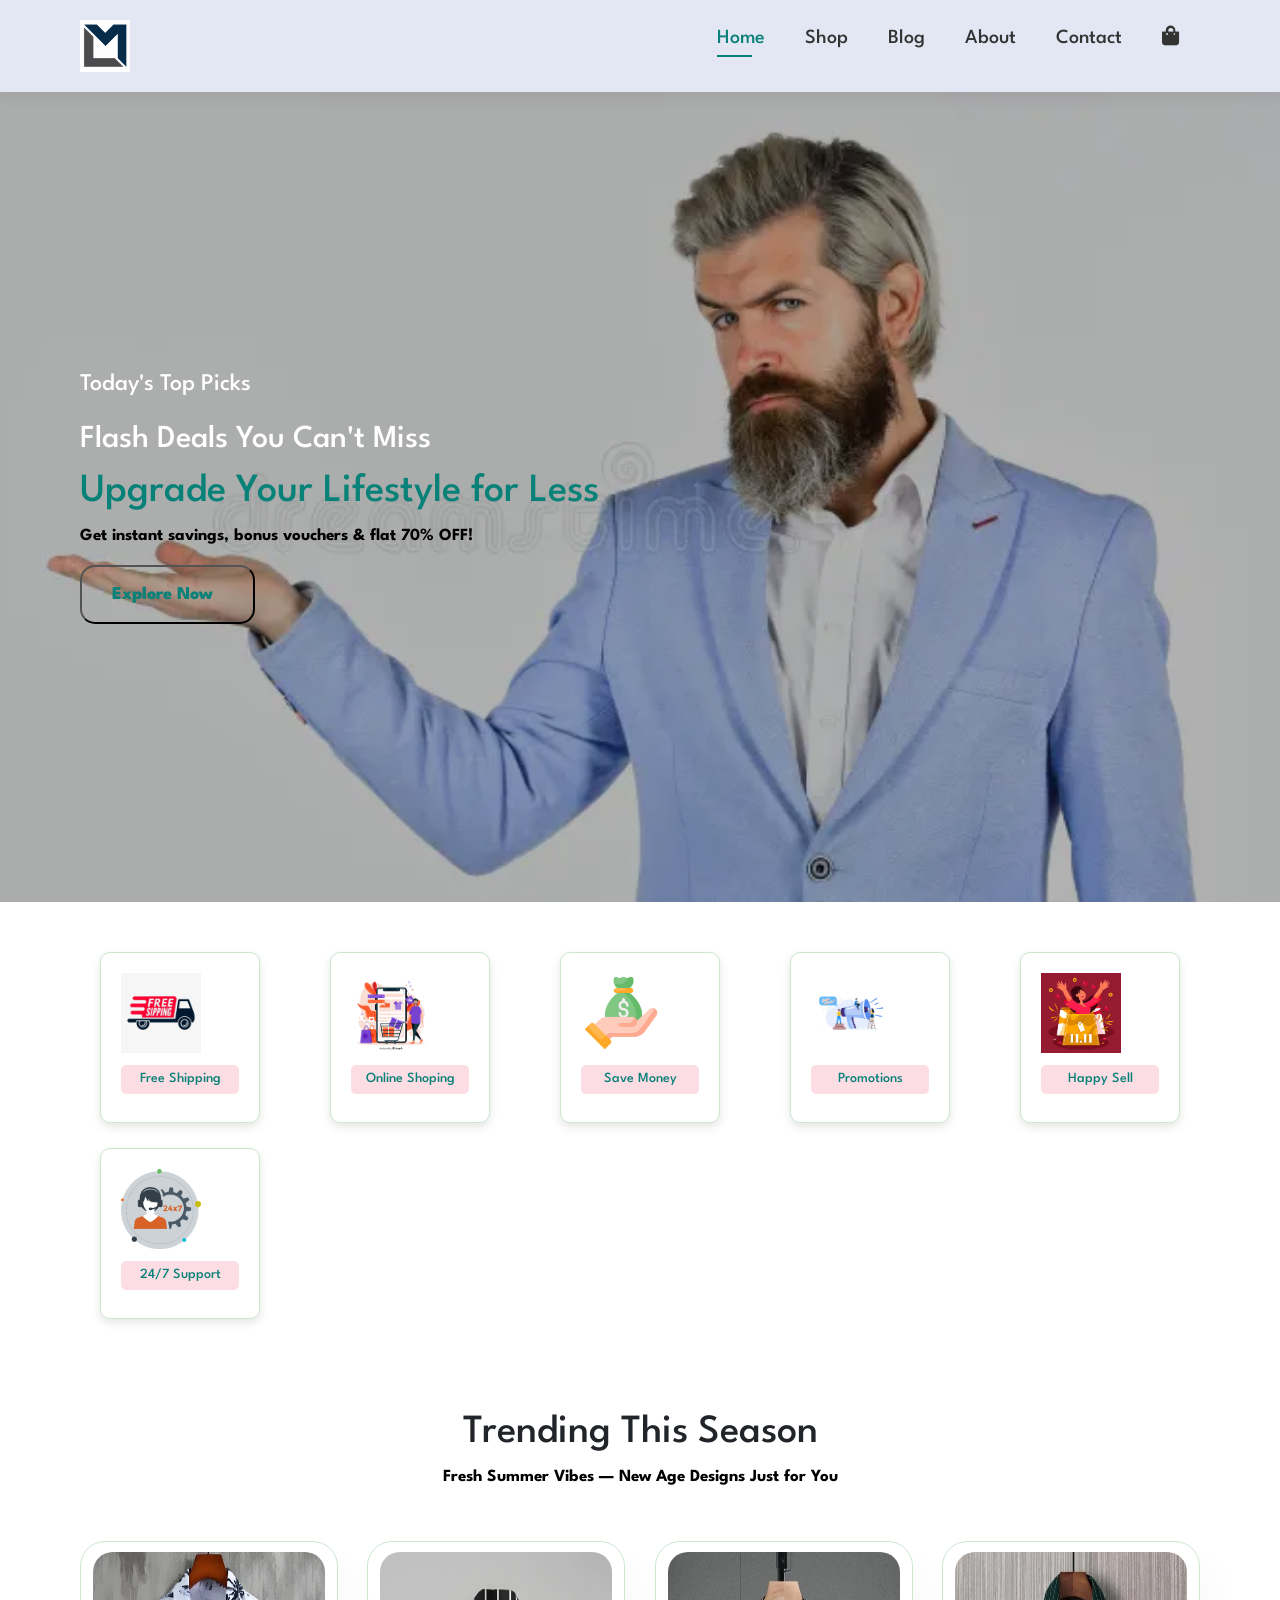
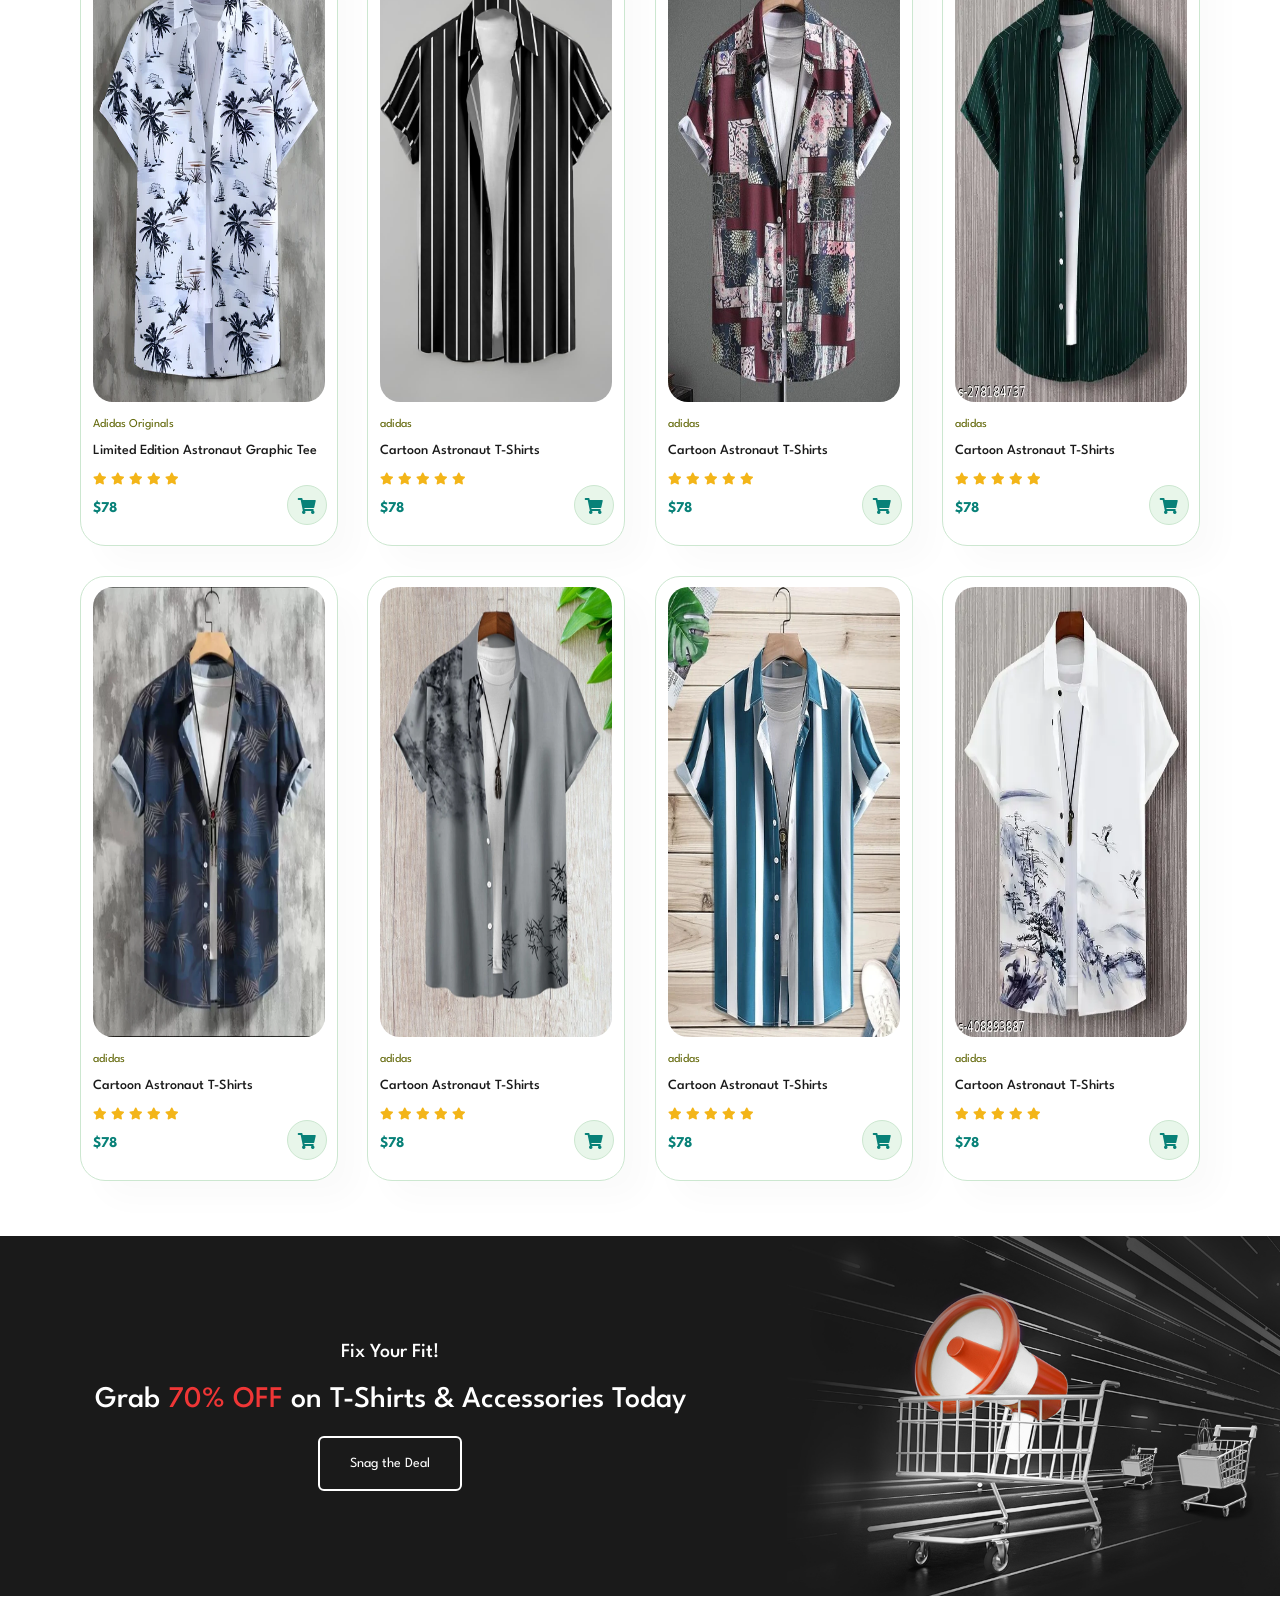
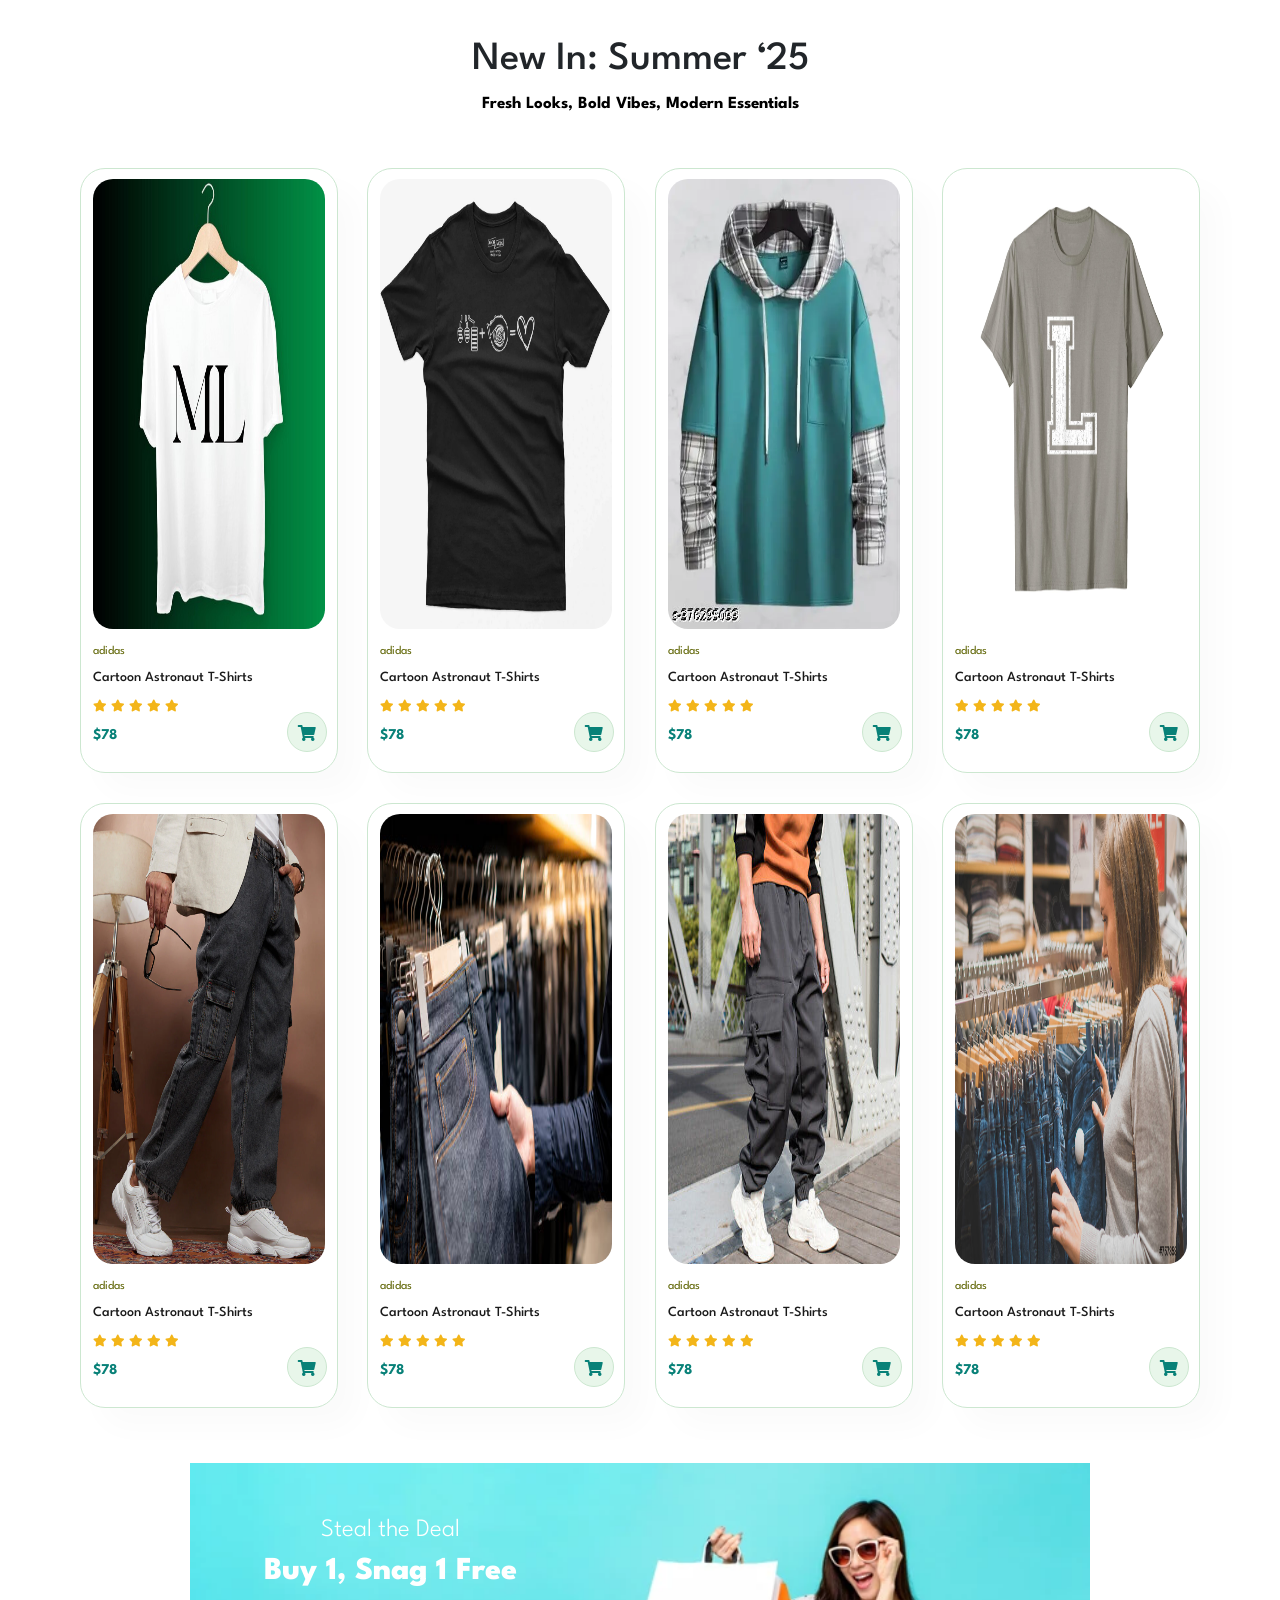
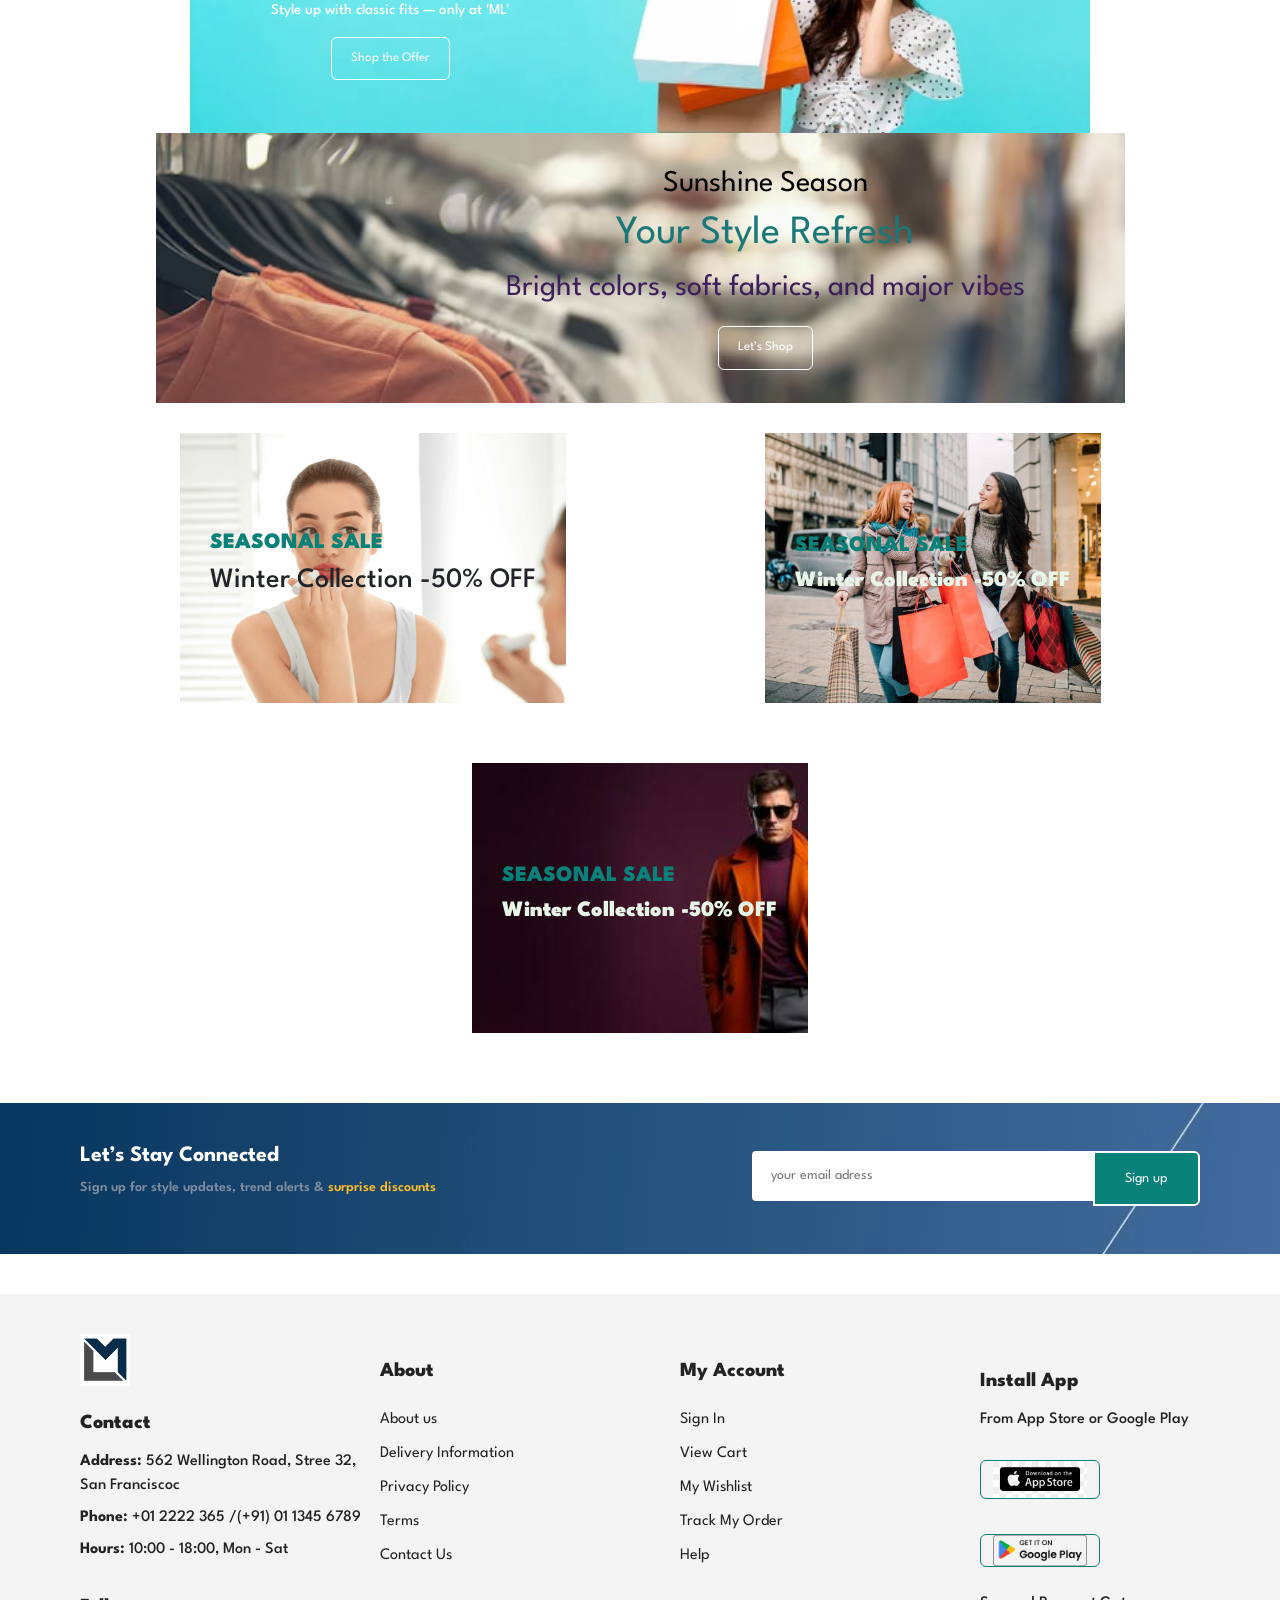
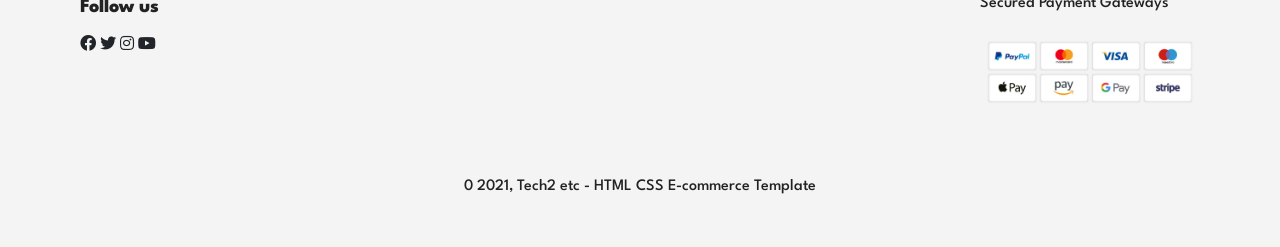
==== commit d8d78b1b: "project" ====
--- a/index.html
+++ b/index.html
@@ -10,13 +10,9 @@
     <link href="https://cdn.jsdelivr.net/npm/bootstrap@5.3.7/dist/css/bootstrap.min.css" rel="stylesheet" integrity="sha384-LN+7fdVzj6u52u30Kp6M/trliBMCMKTyK833zpbD+pXdCLuTusPj697FH4R/5mcr" crossorigin="anonymous">
 </head>
 <body>
-    <section id="header">
-          <a href="#"><img src="./IMAGES/logo.png" class="logo" alt=""></a>
-
-    <!-- Hamburger menu button -->
-    <div id="mobile">
-        <i id="bar" class="fa fa-bars"></i>
-    </div>
+ <section id="header">
+    <a href="#"><img src="./IMAGES/logo.png" class="logo" alt=""></a>
+
     <div>
         <ul id="navbar">
             <li><a class="active" href="index.html">Home</a></li>
@@ -26,15 +22,15 @@
             <li><a href="contact.html">Contact</a></li>
             <li id="lg-bag"><a href="cart.html"><i class="fa fa-shopping-bag"></i></a></li>
 
-            <!-- Close button inside navbar -->
-            <i id="close" class="fa fa-times"></i>
+            <a href="#" id="close"><i class="fa fa-times"></i></a>
         </ul>
     </div>
-        <div id="mobile">
-        <a href="cart.html"><i class="fa fa-shopping-bag" aria-hidden="true"></i></a>
-         <i id="bar" class="fas fa-outdent"></i>
-        </div>
-    </section>
+    <div id="mobile">
+        <a href="cart.html"><i class="fa fa-shopping-bag"></i></a>
+        <i id="bar" class="fa fa-bars"></i>
+    </div>
+</section>
+
     <section id="hero">
         <h4>Today's Top Picks</h4>
         <h2>Flash Deals You Can't Miss</h2>
@@ -43,6 +39,7 @@
         <button>Explore Now</button>
 
     </section>
+
     <section id="feature" class="section-p1">
         <div class="fe-box">
             <img src="./IMAGES/f1.png" alt="">
@@ -69,6 +66,7 @@
             <h6>24/7 Support</h6>
         </div>
     </section>
+
     <section id="product1" class="section-p1">
        <h1>Trending This Season</h1>
         <p>Fresh Summer Vibes — New Age Designs Just for You</p>
@@ -359,6 +357,7 @@
          </div>
 
     </section>
+
     <section id="sm-banner" class="section-1">
         <div class="banner-box">
        <h4>Steal the Deal</h4>
--- a/style.css
+++ b/style.css
@@ -16,7 +16,7 @@
 }
 h1{
     font-size: 50px;
-    line-height: 65px;
+    line-height: 64px;
     color: #222;
 }
 h2{
@@ -49,7 +49,7 @@
     padding: 40px 80px;
 }
 .section-m1{
-    margin: 40px;
+    margin: 40px 0;
 }
 button.normal{
     font-size: 14px;
@@ -186,48 +186,91 @@
      color:#088178;
      background-color:white;
 }
-
-#feature .fe-box{
+ /* .section-p1{
+    display: flex;
+    align-items:center;
+    justify-content:space-between;
+    flex-wrap: wrap;
+ }
+.fe-box{
     width: 180px;
     text-align: center;
     padding: 25px 15px;
-    box-shadow: 10px 10px 25px rgba(0,0,0,0.3);
+    box-shadow: 20px 20px 34px rgba(0,0,0,0.3);
     border: 1px solid #cce7d0;
     border-radius: 4px;
     margin: 15px 0;
 }
-#feature .fe-box:hover{
-    box-shadow: 10px 5px 30px rgba(70,62,221,0.1);
+.fe-box:hover{
+    box-shadow: 10px 10px 54px rgba(70,62,221,0.1);
     cursor: pointer;
  } 
-/* #feature .fe-box img{
-    width: 100%;
-    margin-bottom: 10px;
-} */
-
 .fe-box img {
-  width: 80px;
-  height: 80px;
-  /* object-fit: contain; */
-  margin-bottom: 10px;
-}
-.fe-box h6{
-    color: brown;
-}
-#feature .fe-box h6{
+  width: 100px;
+  margin-bottom:10px;
+}
+
+ .fe-box h6{
     display: inline-block;
     padding: 9px 8px 6px 8px;
     line-height: 1;
     border-radius: 4px;
     color: #088178;
     background-color: #fddde4;
-}
-#feature{
-    display: flex;
-    align-items: center;
-    justify-content: space-between;
-    flex-wrap: wrap;
-}
+} */
+
+
+/* container */
+/* Container */
+#feature {
+    display: flex;
+    justify-content:space-between; 
+    gap: 25px;
+    flex-wrap:wrap;
+    width: 100%;
+    padding: 50px 100px; 
+    box-sizing: border-box;
+}
+
+/* Each card */
+#feature .fe-box {
+    width: 160px;
+    text-align: center;
+    padding: 20px;
+    border: 1px solid #cce7d0;
+    border-radius: 10px;
+    background: #fff;
+    box-shadow: 0 4px 10px rgba(0,0,0,0.1);
+}
+
+/* Force all images same size */
+#feature .fe-box img {
+    width: 80px;
+    height: 80px;
+    object-fit: contain;  /* FIX your 4th image */
+    margin-bottom: 12px;
+}
+
+/* Text under image */
+#feature .fe-box h6 {
+    background: #fddde4;
+    padding: 6px 10px;
+    border-radius: 5px;
+    color: #088178;
+    font-size: 14px;
+}
+
+/* Hover */
+#feature .fe-box:hover {
+    transform: translateY(-5px);
+    transition: 0.3s;
+    box-shadow: 0 8px 25px rgba(0,0,0,0.2);
+}
+
+
+
+
+
 #product1{
     text-align: center;
 }
@@ -1266,20 +1309,20 @@
   
 } */
 
-#hero {
+/* #hero {
     height:70vh;
     padding: 0 80px;
     background-position: top 30% right 30%;
-}
-
-#feature {
+} */
+
+/* #feature {
     justify-content:center;
 }
 #feature .fe-box {
 
     margin: 15px 15px;
-}
-#product1 .pro-container {
+} */
+/* #product1 .pro-container {
   
     justify-content:center;
 
@@ -1303,3 +1346,56 @@
 #newsletter .form {
     width:75%;
 }
+
+#mobile {
+    display: none;
+} */
+
+@media (max-width: 799px) {
+    #navbar {
+        position: fixed;
+        top: 0;
+        right: -300px;
+        height: 100vh;
+        width: 300px;
+        background-color: #fff;
+        display: flex;
+        flex-direction: column;
+        padding: 80px 0 0 20px;
+        transition: 0.3s;
+    }
+
+    #navbar.active {
+        right: 0px;
+    }
+
+    #navbar li {
+        margin-bottom: 25px;
+    }
+
+    #mobile {
+        display: flex;
+        align-items: center;
+    }
+
+    #mobile i {
+        color: #1a1a1a;
+        font-size: 24px;
+        padding-left: 20px;
+        cursor: pointer;
+    }
+
+    #close {
+        position: absolute;
+        top: 20px;
+        left: 20px;
+        font-size: 24px;
+        color: #222;
+        cursor: pointer;
+        display: block;
+    }
+
+    #lg-bag {
+        display: none;
+    }
+}
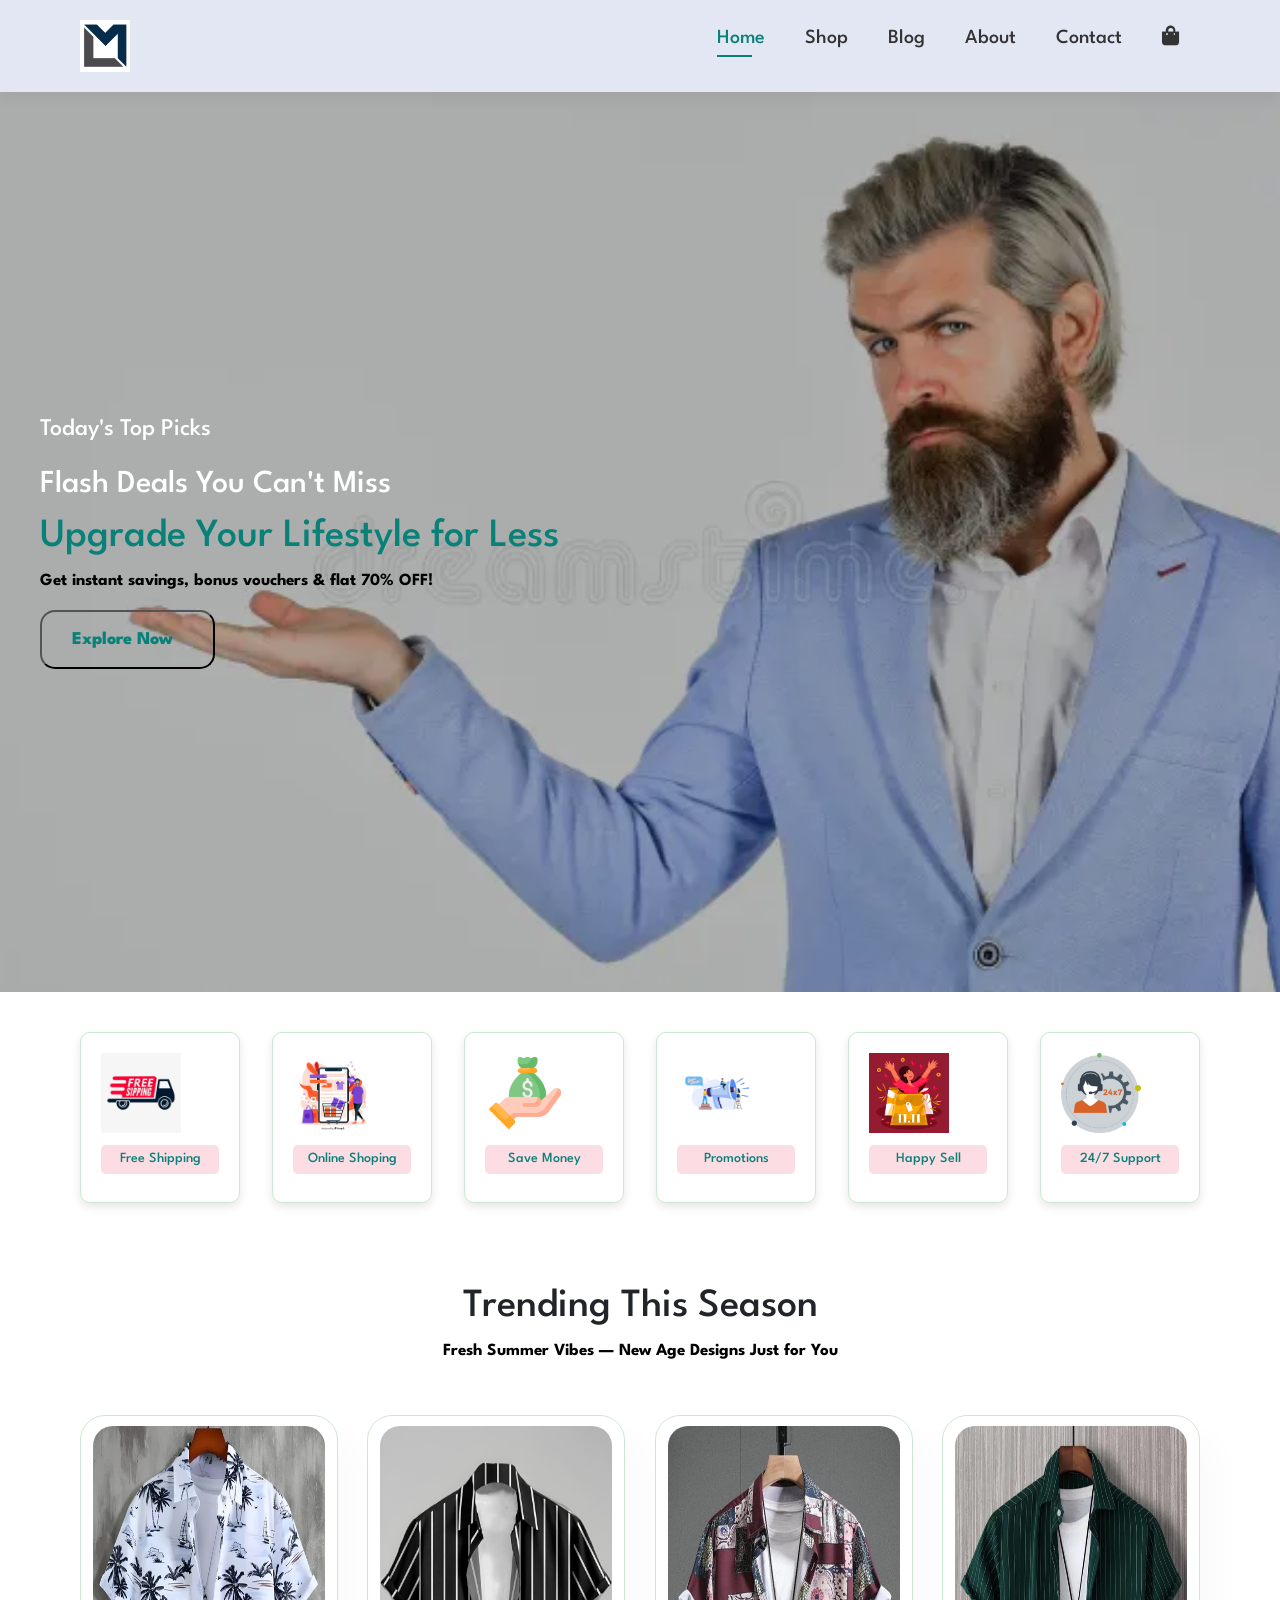
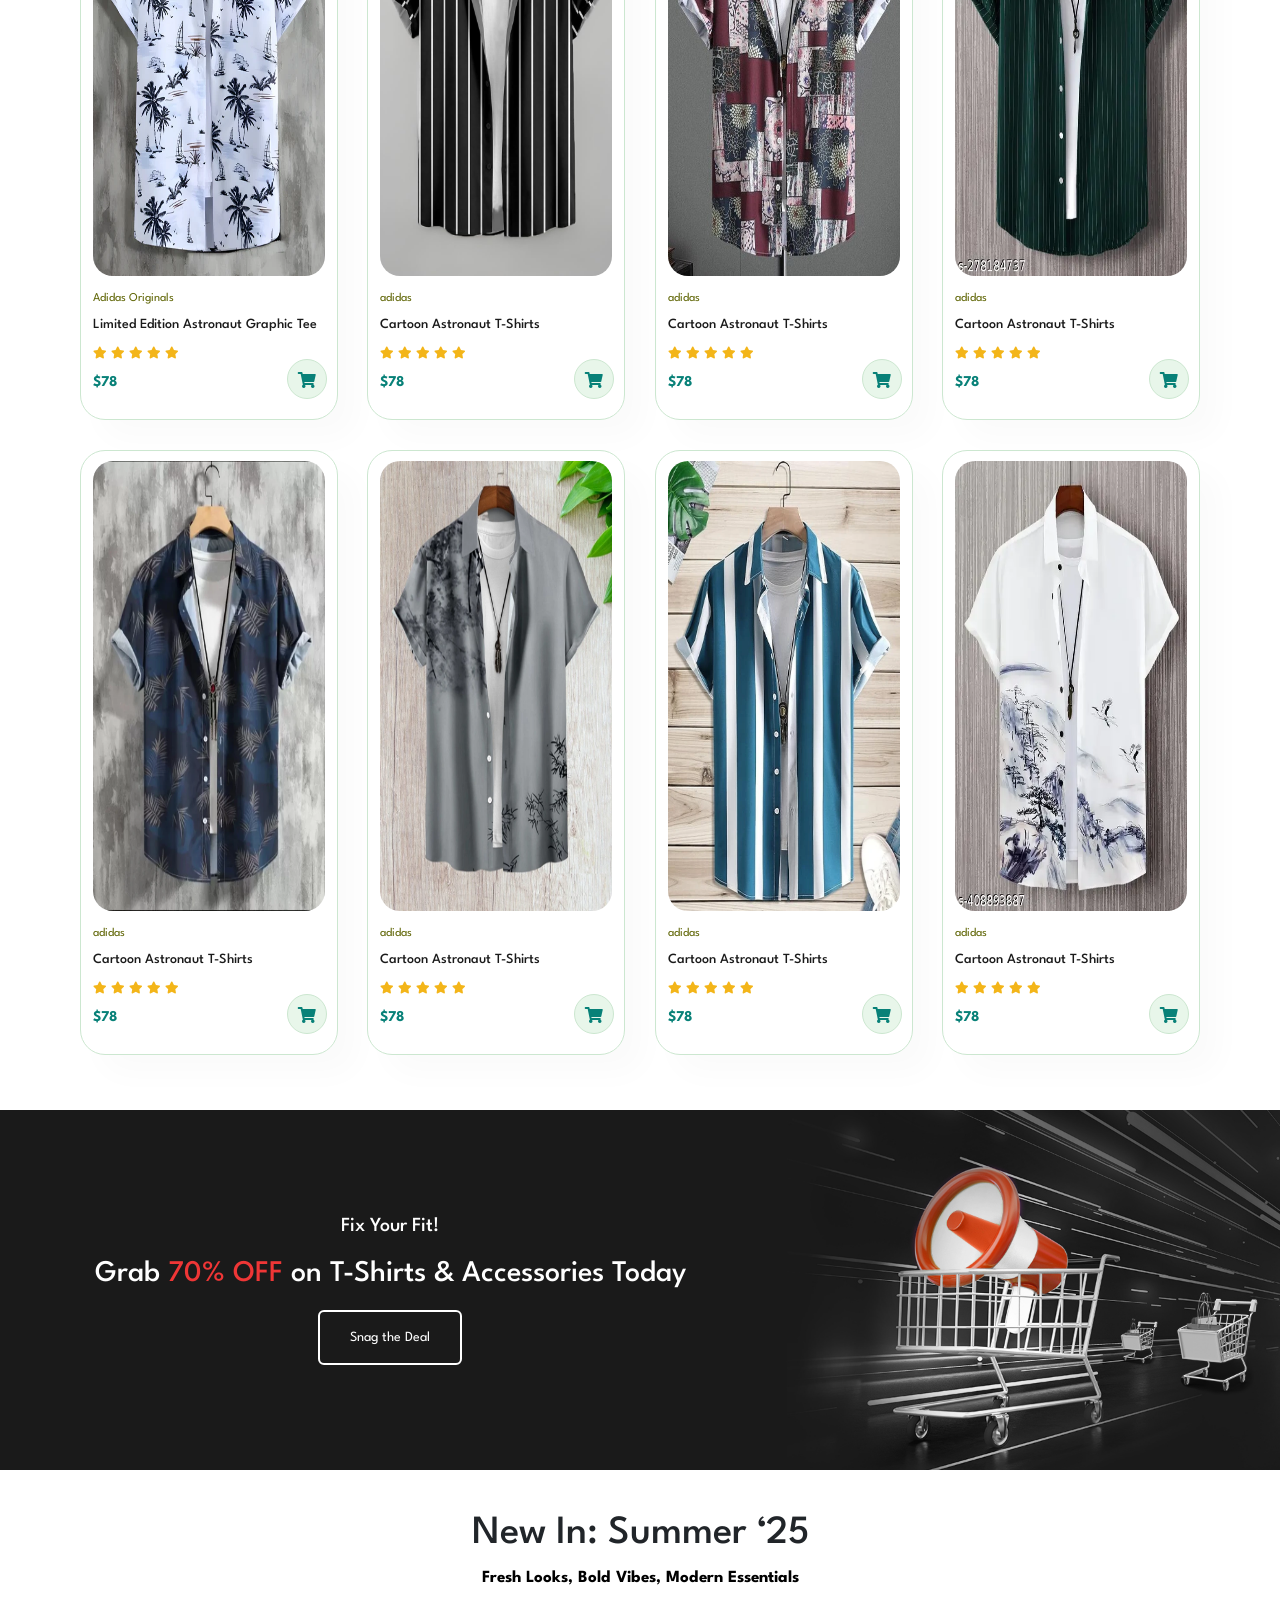
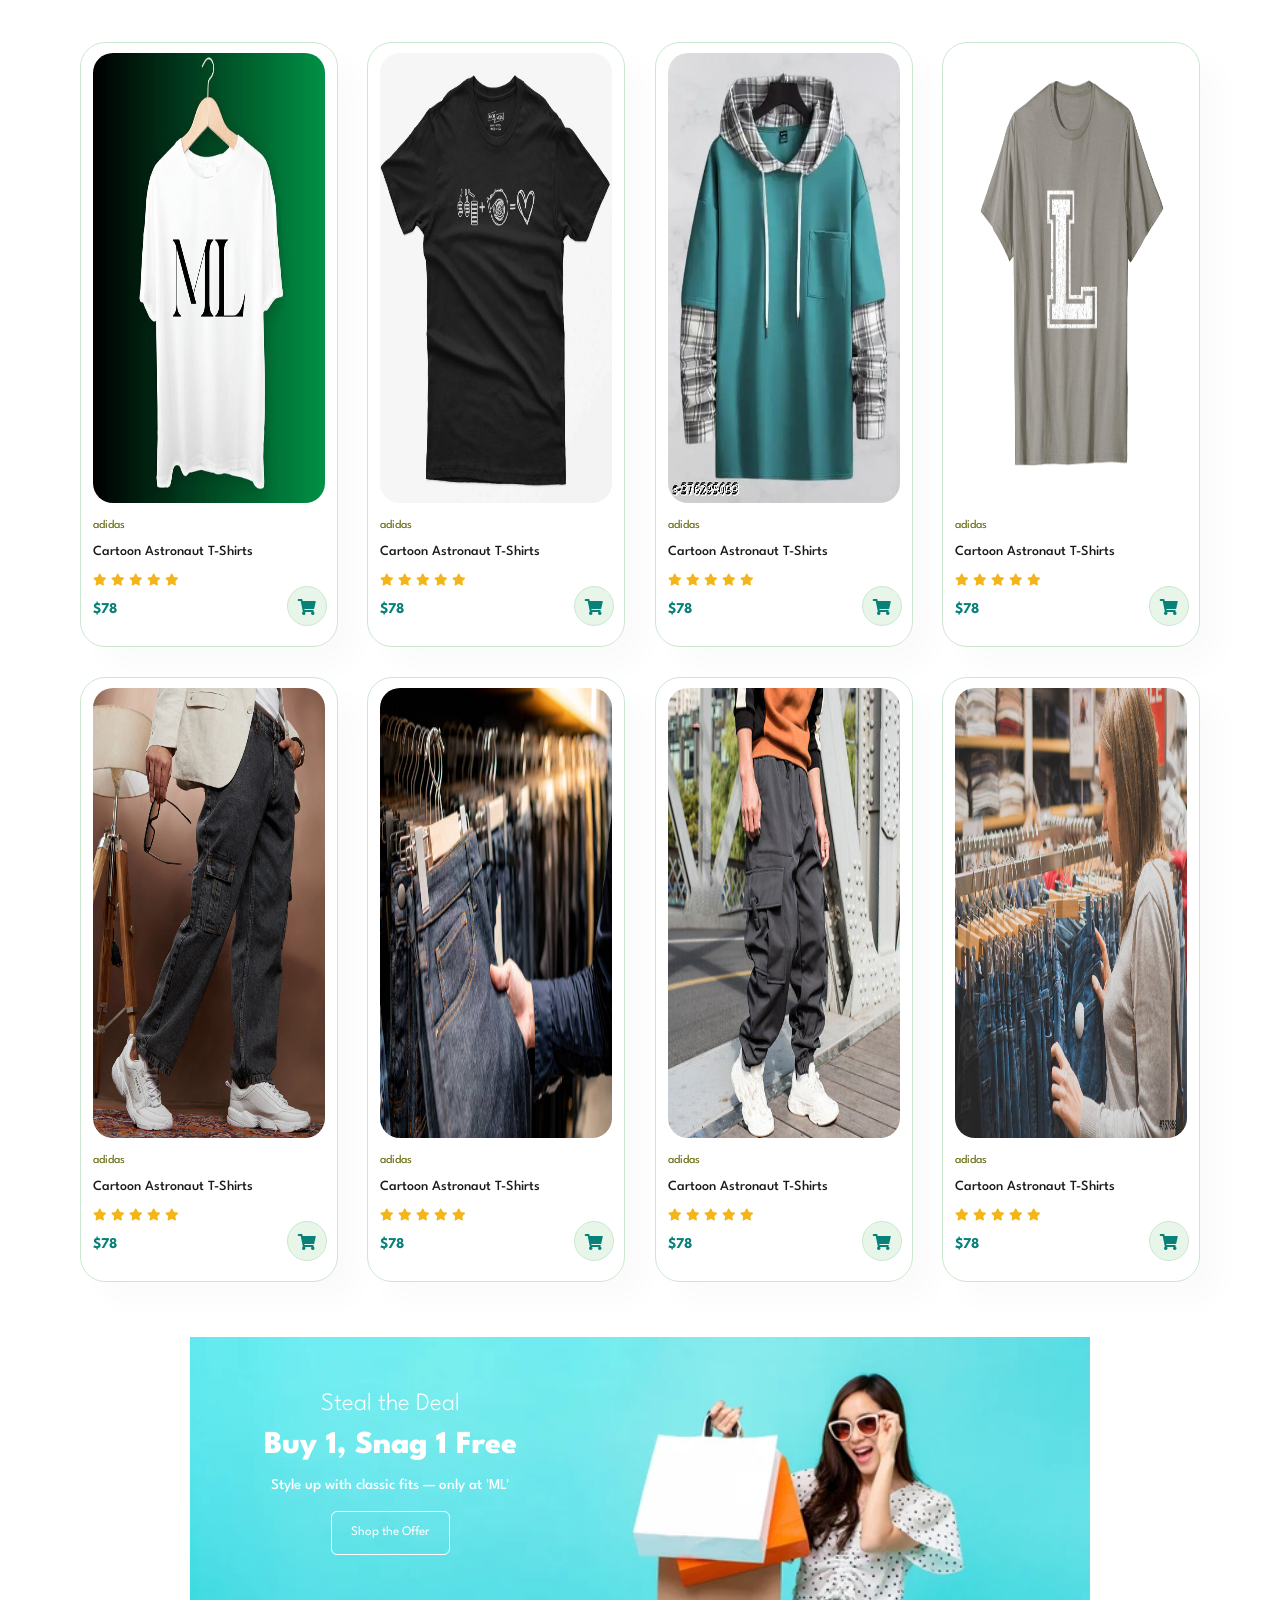
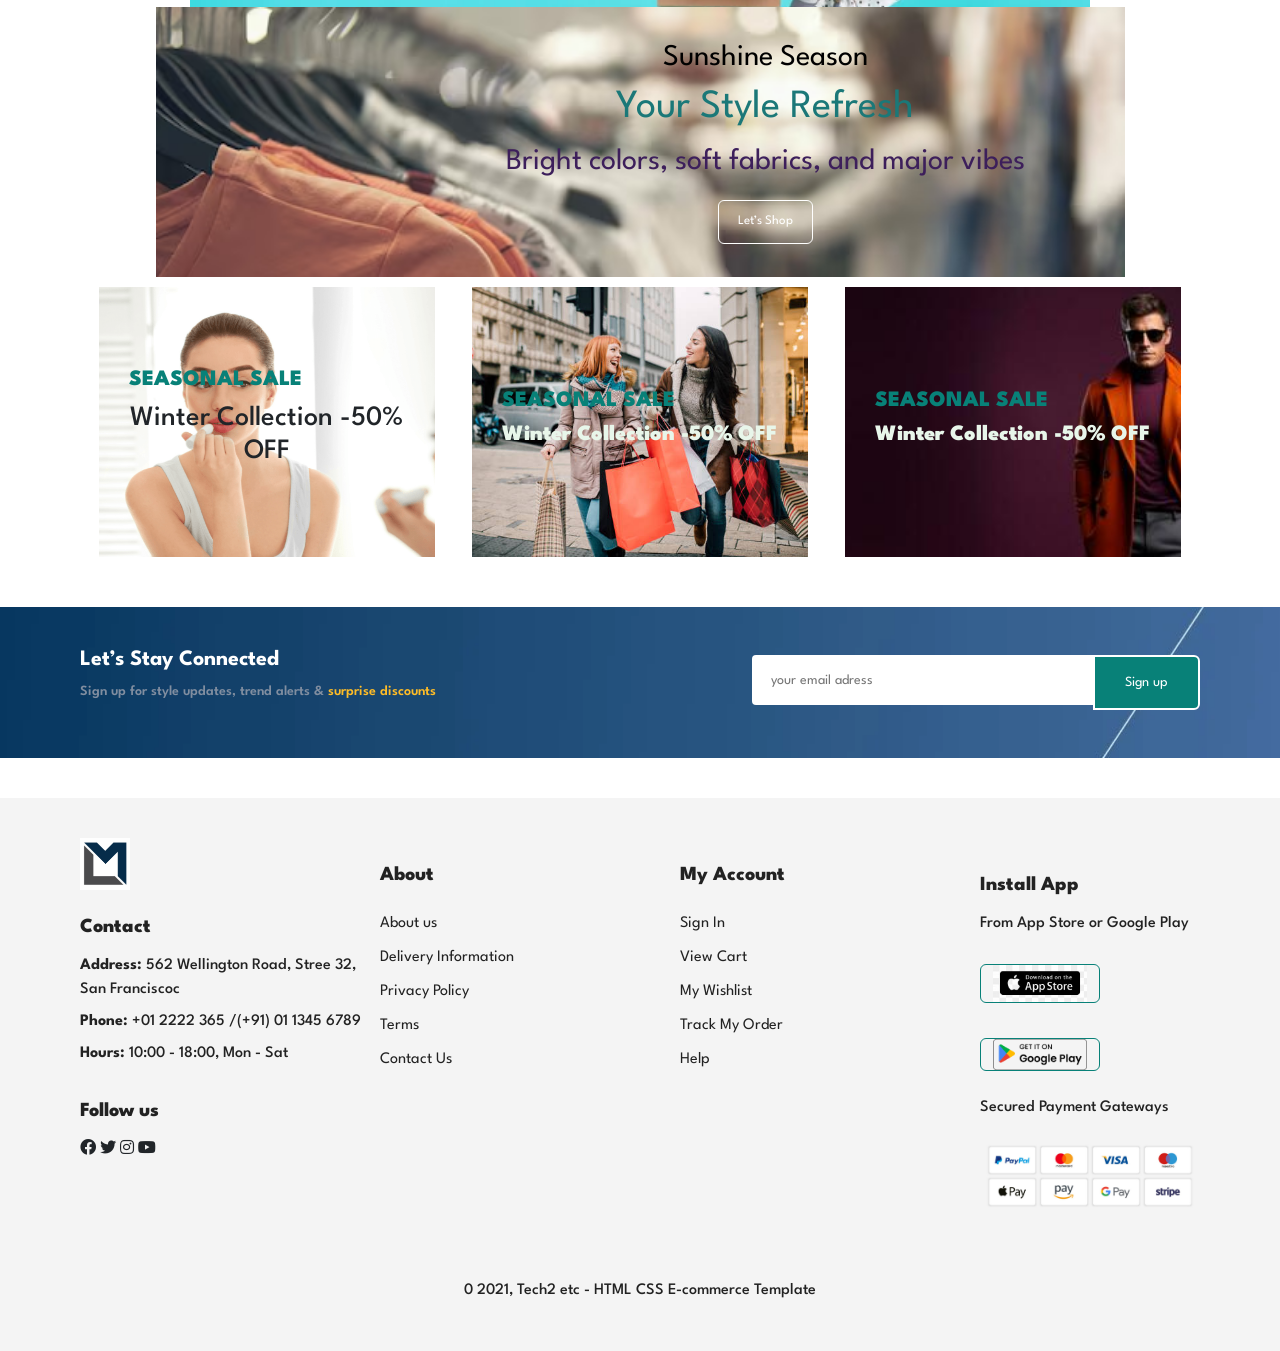
==== commit d784bba9: "updated responsive and style" ====
--- a/index.html
+++ b/index.html
@@ -4,7 +4,7 @@
     <meta charset="UTF-8">
     <meta name="viewport" content="width=device-width, initial-scale=1.0">
     <title>e commerce </title>
-    <link rel="stylesheet" href="./style.css">
+    <link rel="stylesheet" href="./style.css?v=1.0">
     <link rel="stylesheet" href="responsive.css">
     <link rel="stylesheet" href="https://cdnjs.cloudflare.com/ajax/libs/font-awesome/5.15.4/css/all.min.css"/>
     <link href="https://cdn.jsdelivr.net/npm/bootstrap@5.3.7/dist/css/bootstrap.min.css" rel="stylesheet" integrity="sha384-LN+7fdVzj6u52u30Kp6M/trliBMCMKTyK833zpbD+pXdCLuTusPj697FH4R/5mcr" crossorigin="anonymous">
@@ -21,7 +21,6 @@
             <li><a href="about.html">About</a></li>
             <li><a href="contact.html">Contact</a></li>
             <li id="lg-bag"><a href="cart.html"><i class="fa fa-shopping-bag"></i></a></li>
-
             <a href="#" id="close"><i class="fa fa-times"></i></a>
         </ul>
     </div>
@@ -56,7 +55,7 @@
         <div class="fe-box">
             <img src="./IMAGES/f4.png" alt="">
             <h6>Promotions</h6>
-        </div>
+        </div> 
         <div class="fe-box">
             <img src="./IMAGES/f5.png" alt="">
             <h6>Happy Sell</h6>
--- a/style.css
+++ b/style.css
@@ -24,10 +24,7 @@
     line-height: 54px;
     color: #222;
 }
-/* h3{
-    font-size: 54px;
-    color: #222;
-} */
+
 h4{
     font-size:20px;
     color: #222;
@@ -90,7 +87,7 @@
   transition: transform 0.4s ease;
 }
 .logo:hover {
-    transform: scale(1.2); /* make it bigger on hover */
+    transform: scale(1.2); 
     cursor: pointer;
 }
 
@@ -131,33 +128,34 @@
 } 
 
 #mobile{
-    display: none;
+    display:none;
     align-items: center;
 }
  #close{
     display:none;
  }
 
-  /* #lg-bag{
-    display: none;
- } */
 
 #hero{
     background-image: url(./IMAGES/hero.png);
-    height:90vh;
-    width:100%;
-    background-position:top 25% right 0;
+    height: 100vh;
+    width: 100%;
+    background-position: center;
     background-size: cover;
-    /* background-repeat: no-repeat; */
+    background-repeat: no-repeat;
+
     color: white;
-    /* text-align: center; */
-    padding:0 80px;
+    
+    padding: 0 40px; 
+
     box-shadow: inset 0 0 0 1000px rgba(0,0,0,0.3);
+
     display: flex;
     flex-direction: column;
     align-items: flex-start;
-    justify-content:center;
-    /* margin-top: 50px; */
+    justify-content: center;
+
+    margin: 0;
 }
 
 #hero h4{
@@ -186,53 +184,25 @@
      color:#088178;
      background-color:white;
 }
- /* .section-p1{
-    display: flex;
-    align-items:center;
-    justify-content:space-between;
+ 
+#feature {
+    display: flex;
+    justify-content: space-between;
     flex-wrap: wrap;
- }
-.fe-box{
-    width: 180px;
+    gap: 20px;
+}
+
+/* #feature .fe-box {
+    width: 22%; 
+    min-width: 200px;
     text-align: center;
-    padding: 25px 15px;
-    box-shadow: 20px 20px 34px rgba(0,0,0,0.3);
-    border: 1px solid #cce7d0;
-    border-radius: 4px;
-    margin: 15px 0;
-}
-.fe-box:hover{
-    box-shadow: 10px 10px 54px rgba(70,62,221,0.1);
-    cursor: pointer;
- } 
-.fe-box img {
-  width: 100px;
-  margin-bottom:10px;
-}
-
- .fe-box h6{
-    display: inline-block;
-    padding: 9px 8px 6px 8px;
-    line-height: 1;
-    border-radius: 4px;
-    color: #088178;
-    background-color: #fddde4;
+    background: #fff;
+    padding: 20px;
+    border-radius: 20px;
+    box-shadow: 0 4px 10px rgba(0,0,0,0.1);
+
 } */
 
-
-/* container */
-/* Container */
-#feature {
-    display: flex;
-    justify-content:space-between; 
-    gap: 25px;
-    flex-wrap:wrap;
-    width: 100%;
-    padding: 50px 100px; 
-    box-sizing: border-box;
-}
-
-/* Each card */
 #feature .fe-box {
     width: 160px;
     text-align: center;
@@ -243,15 +213,13 @@
     box-shadow: 0 4px 10px rgba(0,0,0,0.1);
 }
 
-/* Force all images same size */
 #feature .fe-box img {
     width: 80px;
     height: 80px;
-    object-fit: contain;  /* FIX your 4th image */
+    object-fit: contain;  
     margin-bottom: 12px;
 }
 
-/* Text under image */
 #feature .fe-box h6 {
     background: #fddde4;
     padding: 6px 10px;
@@ -260,17 +228,11 @@
     font-size: 14px;
 }
 
-/* Hover */
 #feature .fe-box:hover {
     transform: translateY(-5px);
     transition: 0.3s;
     box-shadow: 0 8px 25px rgba(0,0,0,0.2);
 }
-
-
-
-
-
 #product1{
     text-align: center;
 }
@@ -279,7 +241,6 @@
     justify-content: space-between;
     padding-top: 20PX;
     flex-wrap: wrap;
-    /* display: inline-block; */
  }
  #product1 .pro{
     width: 23%;
@@ -300,12 +261,7 @@
     width: 100%;
     border-radius: 20px;
     height: 450px;
-       /* object-fit: cover; */
-      /* object-position: center; */
-      /* will-change: transform; */
-     transition: transform 0.8s ease;
-
-
+    transition: transform 0.8s ease;
     }
      #product1 .pro img:hover{
          transform: scale(1.1);
@@ -339,15 +295,12 @@
             line-height: 40px;
             border-radius: 40px;
             background-color: #e8f6ea;
-            /* font-weight: 500; */
             color: #088178;
             border: 1px solid #cce7d0;
             position: absolute;
             bottom: 20px;
             right: 10px;
             transition: transform 0.8s ease;
-            /* padding:10px; */
-
         }
           #product1 .pro .cart:hover{
             width:45px;
@@ -476,14 +429,14 @@
             justify-content:center;
             align-items:flex-start;
             background-image: url(./IMAGES/wbanner1.png);
-            min-width:30%;
+            width: 30%;
             text-align: center;
             height:30vh;
             background-size: cover;
             background-position:center;
             padding:30PX;
-            margin:30PX;
-}
+            margin: 10px;
+    }
 
 
 #banner3 .banner-box h2,h3{
@@ -509,13 +462,7 @@
     font-weight: 900;
     font-size: 22px;
 }
-/* #banner3 h{
-      color: #fff;
-    font-weight: 900;
-    font-size: 22px;
-} */
 .banner3 h4{
-    /* padding-bottom:px; */
     color: #fff;
     font-weight: 900;
     font-size: 22px;
@@ -552,8 +499,6 @@
     color:#818ea0;
 }
 #newsletter p span{
-    /* font-size: 14px; */
-    /* font-weight: 600; */
     color:#ffbd27
 }
 #newsletter .form{
@@ -566,7 +511,6 @@
     font-size: 14px;
     width: 100%;
     border: 1px solid transparent;
-    /* background: transparent; */
     border-radius: 4px;
     outline:none;
     border-top-right-radius: 0;
@@ -607,71 +551,12 @@
     margin: 0 0 8px 0;
     color: #222;
 }
-
-/* footer a{
-     font-size:16px;
-    font-weight:400;
-    text-decoration: none;
-    color: #222;
-    margin-top:10px;
- }
- footer .follow{
-    margin-top: 20px;
- }
- footer .follow i{
-    color:#465b52;
-    padding-right: 4px;
-    cursor: pointer;
- }
-
-footer .install .row img{
-    border:1px solid #088178;
-    border-radius: 6px;
-}
-footer .install img{
-    margin:10px 0 15px 0;
-}
-footer .follow i:hover,
-footer a:hover{
-    color: #088178;
-}
-footer .copyright{
-    width: 100%;
-    text-align: center;
-}
-.install {
-    max-width:200px;
-    padding: 10px;
-}
-
-.app-row {
-    display: flex;
-    gap: 10px;
-    align-items: center;
-    margin: 10px 0;
-}
-
-.app, .play {
-    display: flex;
-    width: 120px; 
-    height: auto;
-    object-fit: contain;
-    border-radius: 6px;
-}
-.payment {
-    width: 100%;
-    max-width: 250px;
-    height: auto;
-    margin-top: 10px;
-    object-fit: contain;
-} */
-
 footer {
     display: flex;
     flex-wrap: wrap;
     justify-content: space-between;
     padding: 40px 20px;
-    background-color: #f4f4f4; /* Optional background */
+    background-color: #f4f4f4;
 }
 
 footer .col {
@@ -679,15 +564,13 @@
     flex-direction: column;
     align-items: flex-start;
     margin-bottom: 20px;
-    min-width: 200px; /* Prevent too small columns */
-}
-
+    min-width: 200px; 
+}
 footer .logo {
     width: 50px;
     height: auto;
     display: block;
 }
-
 footer h4 {
     font-size: 20px;
     font-weight: 800;
@@ -714,7 +597,6 @@
 footer .follow {
     margin-top: 20px;
 }
-
 footer .follow i {
     color: #465b52;
     padding-right: 8px;
@@ -722,13 +604,11 @@
     transition: color 0.3s ease;
     font-size: 18px;
 }
-
 footer .follow i:hover,
 footer a:hover {
     color: #088178;
 }
 
-/* Install App Section */
 footer .install {
     max-width: 220px;
     padding: 10px 0;
@@ -750,13 +630,6 @@
     margin: 10px 0 15px 0;
 }
 
-/* /* footer .app, */
-/* footer .play,.app{
-    width: 120px;
-    height: auto;
-    object-fit: contain;
-    border-radius: 6px;
-}  */
 
 footer .app,
 footer .play {
@@ -765,7 +638,6 @@
     object-fit: contain;
     border-radius: 6px;
 }
-/* Payment Image */
 footer .payment {
     width: 100%;
     max-width: 250px;
@@ -774,7 +646,6 @@
     object-fit: contain;
 }
 
-/* Copyright Text */
 footer .copyright {
     width: 100%;
     text-align: center;
@@ -782,42 +653,27 @@
     color: #555;
     padding-top: 20px;
 }
-
-
-/* #shop-header{
-    background-image:url(./IMAGES/shop.png) ;
-    width: 100%;
-    height:40vh;
-    background-size: cover;
-    display:flex;
-    justify-content: center;
-    flex-direction: column;
-    padding:200px ;
-} */
 #shop-header {
     background-image: url(./IMAGES/shop.png);
     width: 100%;
-    height: 35vh;                 /* fixed height */
-    background-size: contain;     /* show full image */
+    height: 35vh;                
+    background-size: contain;    
     background-repeat: no-repeat; 
-    background-position: center;  /* center align */
+    background-position: center;  
     display: flex;
     text-align:right;
     justify-content: center;
     flex-direction: column;
     padding-right:200px;   
-                /* remove padding so image fits */
 }
 
 #shop-header {
     background-image: url(./IMAGES/shop.png);
     width: 100%;
     height: 35vh;
-    background-size: cover;      /* fills but may crop top/bottom */
+    background-size: cover;      
     background-position: center;
 }
-
-
 #shop-header h2,
 #shop-header p{
 color:#000;
@@ -838,7 +694,6 @@
     font-size: 16px;
     font-weight: 600;
 }
-
 #prodetails{
 display: flex;
 margin-top:20px;
@@ -938,9 +793,9 @@
     object-fit: cover;
 } */
  .blog-box .blog-img {
-    width:50%;          /* take full width of parent */
-    height:400px;        /* fixed height for all */
-    overflow: hidden;     /* hide overflow if image is larger */
+    width:50%;
+    height:400px;        
+    overflow: hidden;    
     border-radius: 10px; 
      /* optional: same rounded shape */
 }
@@ -948,8 +803,8 @@
 .blog-box .blog-img img {
     width: 100%;
     height: 100%;
-    object-fit: cover;    /* makes all same size without stretching */
-    display: block;       /* remove extra spacing */
+    object-fit: cover;    
+    display: block;     
 }
 
 #blog .blog-details{
@@ -991,15 +846,10 @@
 }
 
 
- /* #shop-header.about-header{
-    background-image: url(./IMAGES/about.png);
-    text-align: start;
-    padding-left: 150px;
-    height: 35vh;
-} */
+ 
  #shop-header.about-header {
     background-image: url(./IMAGES/about.png);
-    /* background-size: contain;- */
+    /* background-size: contain; */
     /* background-repeat: no-repeat;  */
     background-position: center top; 
     width:100%;
@@ -1036,8 +886,7 @@
 #contact-header{
     background-image: url(./IMAGES/contact.png);
      width: 100%;
-    height: 35vh;                 /* fixed height */
-    /* background-size: contain;     show full image */
+    height: 35vh;
     /* background-repeat: no-repeat;  */
     background-position: center; 
     display: flex;
@@ -1148,7 +997,6 @@
     #cart-header {
     background-image: url(./IMAGES/cart.png);
     height: 40vh;                
-    /* background-size: contain;      fit full image without cut */
     /* background-repeat: no-repeat;  */
     background-position:center; 
     display: flex;
@@ -1159,7 +1007,9 @@
     background-size: cover;
 }
 
-/* } */
+#cart {
+    overflow-x: auto;
+}
 #cart table{
     width:100%;
     border-collapse:collapse;
@@ -1253,11 +1103,13 @@
     font-size: 13px;
 }
 
- /* @media (max-width:799px){
-    .section-p1 {
-    padding: 40px 40px;
-}
- #navbar {
+
+
+@media(max-width:768px) {
+  .section-p1 {
+      padding: 40px 40px;
+   }
+    #navbar {
     display: flex;
     flex-direction: column;
     align-items:flex-start;
@@ -1268,134 +1120,209 @@
     height: 100vh;
     width: 300px;
     background-color: #e3e6f3;
-    box-shadow: 0 40px 60px rgba(0,0,0.1);
+    box-shadow: 0 40px 60px rgba(0,0,0,0.1);
     padding: 80px 0 0 10px;
-    transition: 0.3s;
+    transition:0.3s ;
+    /* list-style: none; */
+    /* gap: 20px; */
 }
 #navbar.active{
-right:0px;
-}
- #navbar li{
+    right:0px;
+}
+  #navbar li{
     margin-bottom: 25px;
- }
- #mobile{
-    display:flex;
+  }
+#mobile{
+    display: flex;
     align-items: center;
 }
-
- #mobile i{
+#mobile i{
     color: #1a1a1a;
     font-size: 24px;
-    padding-left:20px;
- }
-
- #close{
+    padding-left: 20px;
+}
+#close{
     display: initial;
     position: absolute;
     top:30px;
-    left:30px;
+    left: 30px;
     color: #222;
     font-size: 24px;
- }
-
- #lg-bag{
+}
+#lg-bag{
     display: none;
- }
-
- /* #hero {
-    height:70vh;
-    padding:0 80px;
-    background-position: top 30% right 30%;
-  
-} */
-
-/* #hero {
+}
+#hero {
     height:70vh;
     padding: 0 80px;
-    background-position: top 30% right 30%;
-} */
-
-/* #feature {
+    background-position:top 30% right 30%;
+   
+}
+#feature {
+    display: flex;
+    align-items: center;
+    justify-content: space-between;
+    flex-wrap: wrap;   /* important */
+}
+#feature .fe-box {
+  margin:15px 15px;
+}
+
+#product1 .pro-container {
     justify-content:center;
-}
-#feature .fe-box {
-
-    margin: 15px 15px;
-} */
-/* #product1 .pro-container {
-  
-    justify-content:center;
-
 }
 #product1 .pro {
     margin: 15px;
 }
 #banner {
-
-    height:26vh;
+    height:27vh;
+}
+#sm-banner .banner-box {
+    /* width: 100%; */
+    min-width:100%;
+    height:35vh;
+}
+#banner3 {
+    padding: 0 30px;
+}
+#banner3 .banner-box {
+    width:28%;
+}
+#newsletter .form {
+    width:70%;
+}
+}
+
+@media(max-width:477px){
+  .section-p1 {
+      padding:20PX;
+   }
+    #header {
+    padding:10px 30px;
+}
+#hero {
+     padding: 0 20px;
+    background-position: 55%;
+}
+h1{
+    font-size:36px;
    
 }
+h2 {
+    font-size:32px;
+}
+#feature .fe-box {
+    width: 155PX;
+  margin:0 0 15px 0;
+}
+#feature {
+    
+    justify-content: space-between;
+}
+#product1 .pro {
+width: 100%;
+}
+#banner {
+    height:40vh;
+}
 #sm-banner .banner-box {
-    min-width:100%;
-    height: 30vh;
-    padding-left:40px;
-}
-#sm-banner .banner-box2 {
-    padding-right:40px;
+    height:40vh;
+}
+#sm-banner .banner-box2{
+   margin-top: 20PX;
+}
+#banner3 .banner-box {
+    width:100%;
+}
+#newsletter {
+padding: 40PX 20PX;
 }
 #newsletter .form {
-    width:75%;
-}
-
-#mobile {
-    display: none;
-} */
-
-@media (max-width: 799px) {
-    #navbar {
-        position: fixed;
-        top: 0;
-        right: -300px;
-        height: 100vh;
-        width: 300px;
-        background-color: #fff;
-        display: flex;
-        flex-direction: column;
-        padding: 80px 0 0 20px;
-        transition: 0.3s;
-    }
-
-    #navbar.active {
-        right: 0px;
-    }
-
-    #navbar li {
-        margin-bottom: 25px;
-    }
-
-    #mobile {
-        display: flex;
-        align-items: center;
-    }
-
-    #mobile i {
-        color: #1a1a1a;
-        font-size: 24px;
-        padding-left: 20px;
-        cursor: pointer;
-    }
-
-    #close {
-        position: absolute;
-        top: 20px;
-        left: 20px;
-        font-size: 24px;
-        color: #222;
-        cursor: pointer;
-        display: block;
-    }
-
-    #lg-bag {
-        display: none;
-    }
-}
+    width:100%;
+}
+footer .copyright{
+    text-align: start;
+}
+
+/* single products */
+#prodetails{
+    display: flex;
+    flex-direction: column;
+}
+#prodetails .single-pro-image{
+    width: 100%;
+    margin-right: 0px;
+}
+#prodetails .single-pro-details{
+    width: 100%;
+}
+
+/* Blog page */
+
+#blog{
+    padding: 100px 20px 0 20px;
+}
+#blog .blog-box {
+    display: flex;
+    flex-direction: column;
+    align-items:flex-start;
+}
+#blog .blog-img{
+    width: 100%;
+    margin-right: 0px;
+    margin-bottom: 30px;
+}
+#blog .blog-details{
+    width: 100%;
+}
+
+/* About Page */
+
+#about-head{
+    flex-direction: column;
+}
+#about-head img{
+    width:100%;
+    margin-bottom: 20px;
+}
+#about-head div{
+    padding-left: 0px;
+}
+#about-app .video{
+    width: 100%;
+}
+
+/* contact page */
+
+#contact-details{
+    flex-direction: column;
+}
+#contact-details .details{
+    width: 100%;
+}
+#contact-details .map{
+    width: 100%;
+}
+#form-details{
+    margin-top: 10px;
+    padding: 30px 10px;
+    flex-wrap: wrap;
+}
+#form-details form{
+    width: 100%;
+    margin-top: 30px;
+}
+
+/* cart page */
+
+#cart-add{
+    flex-direction: column;
+}
+#coupon{
+    width:100%;
+}
+#subtotal{
+    width: 100%;
+    padding: 20px;
+}
+}
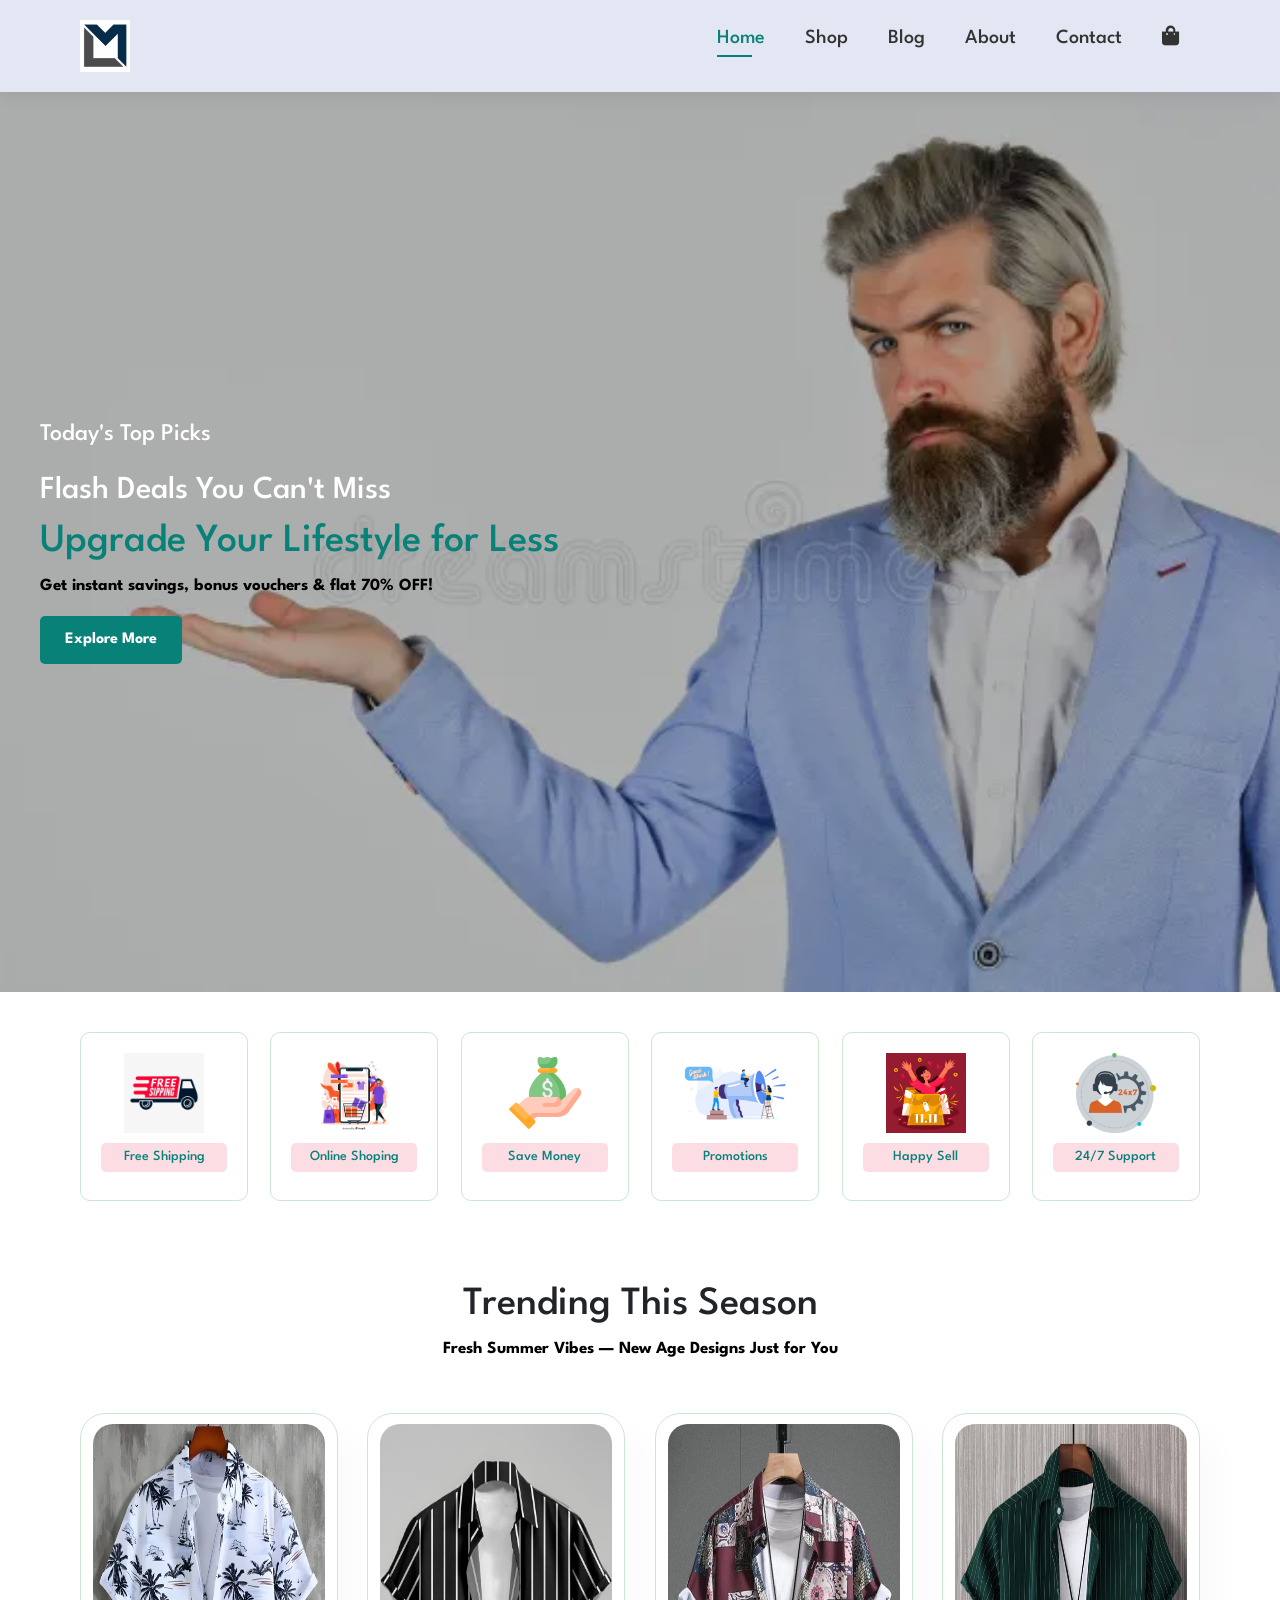
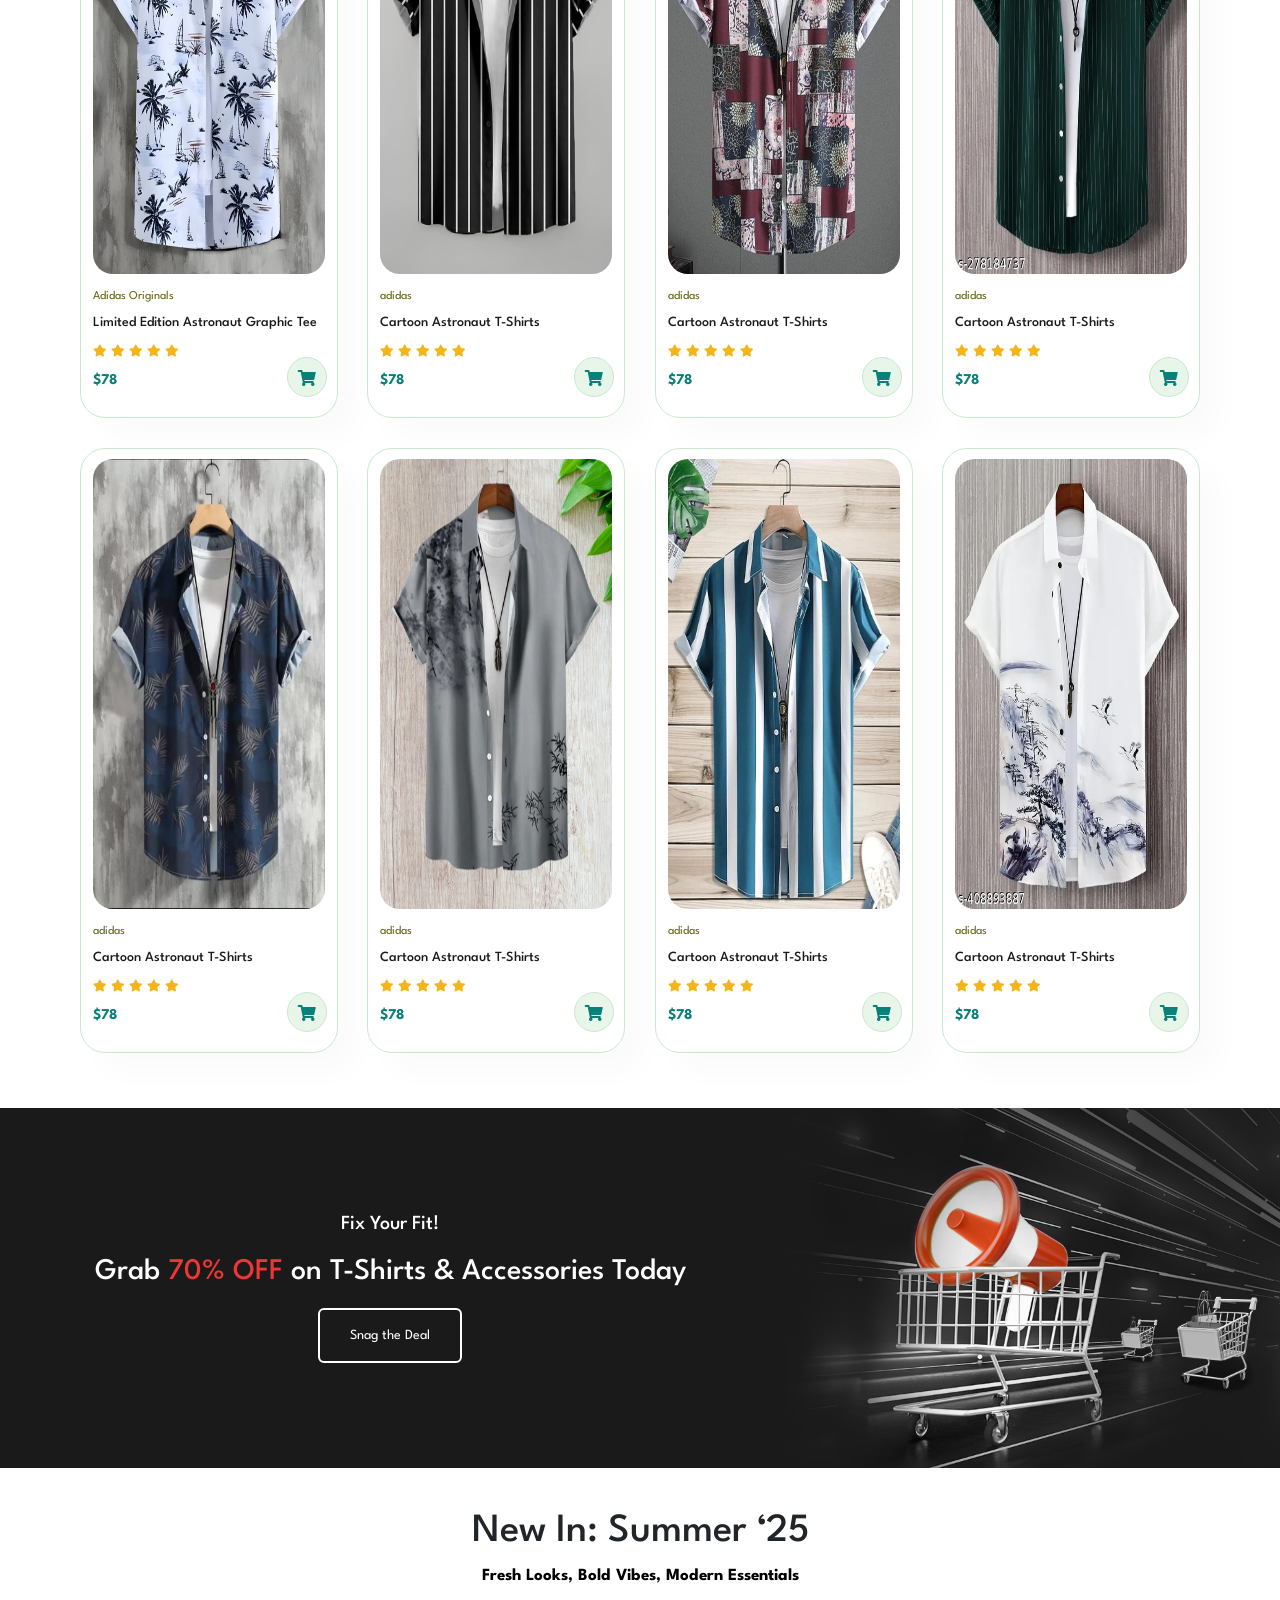
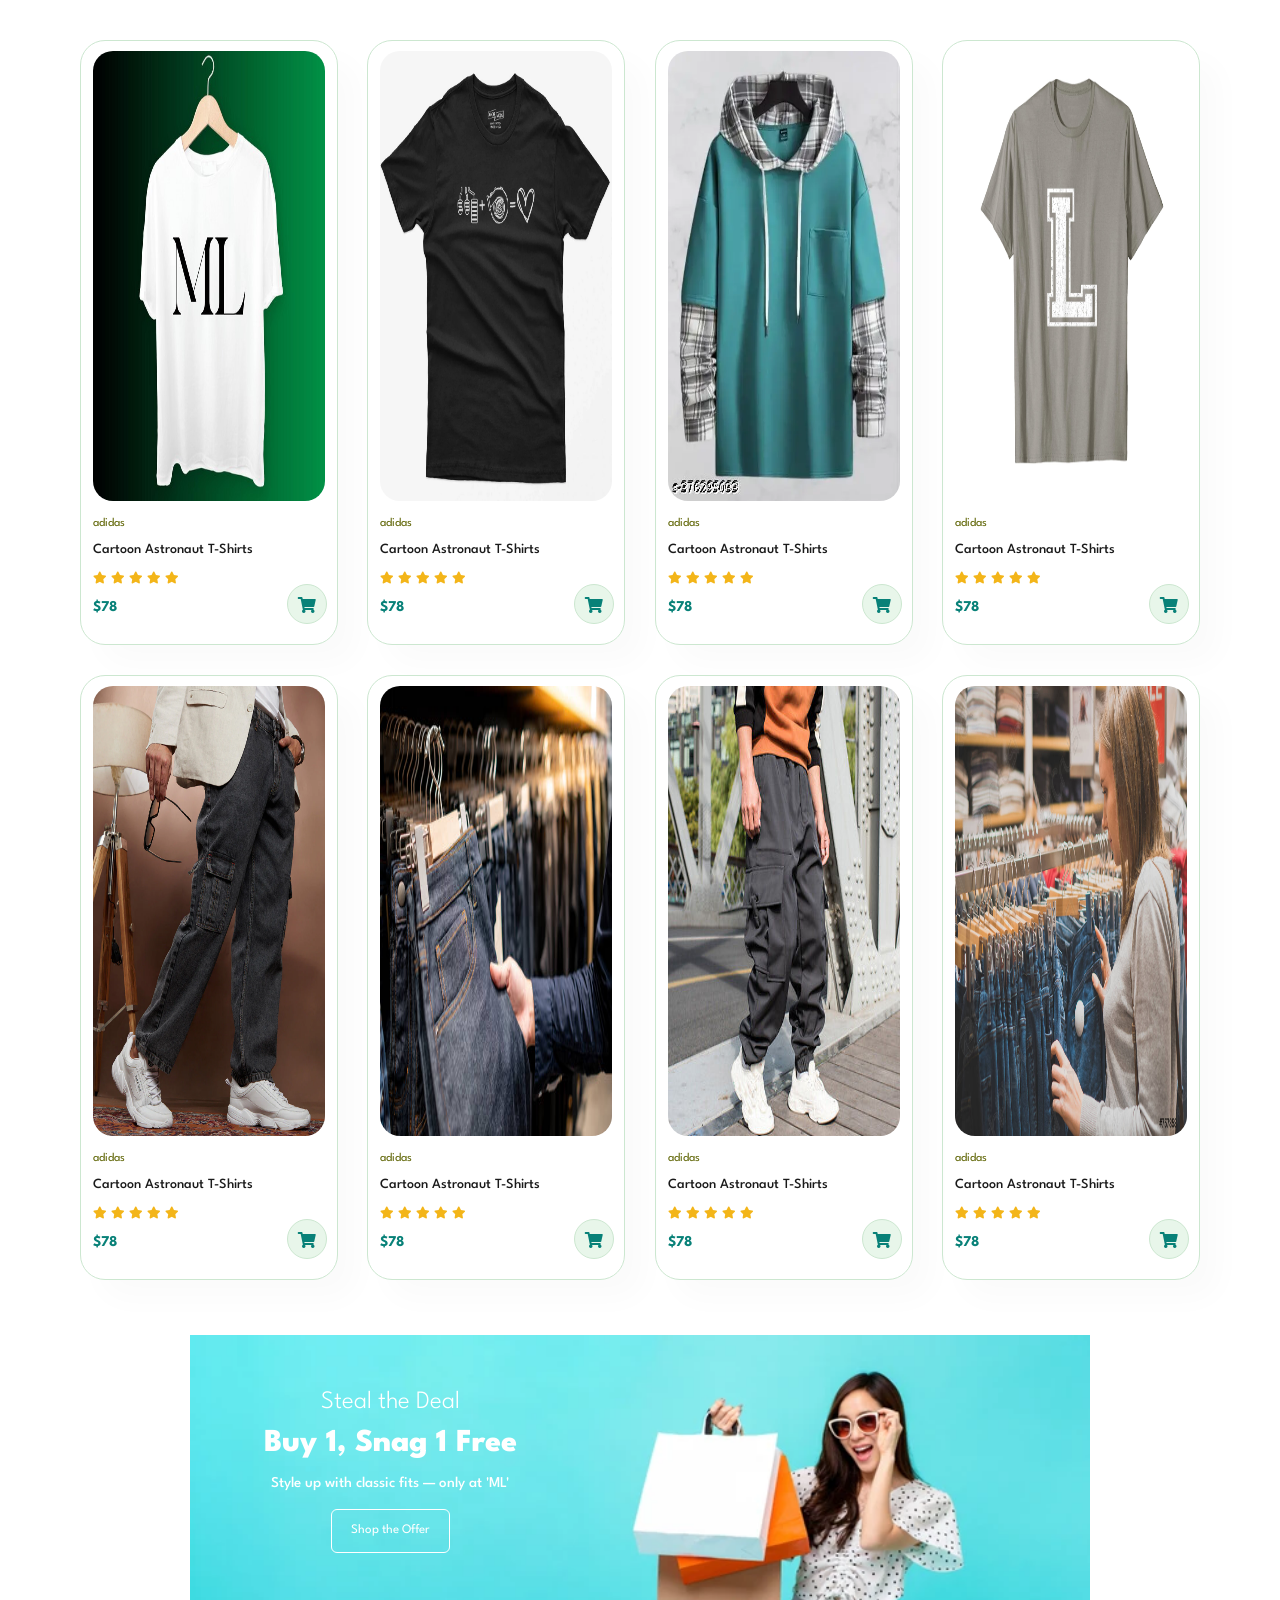
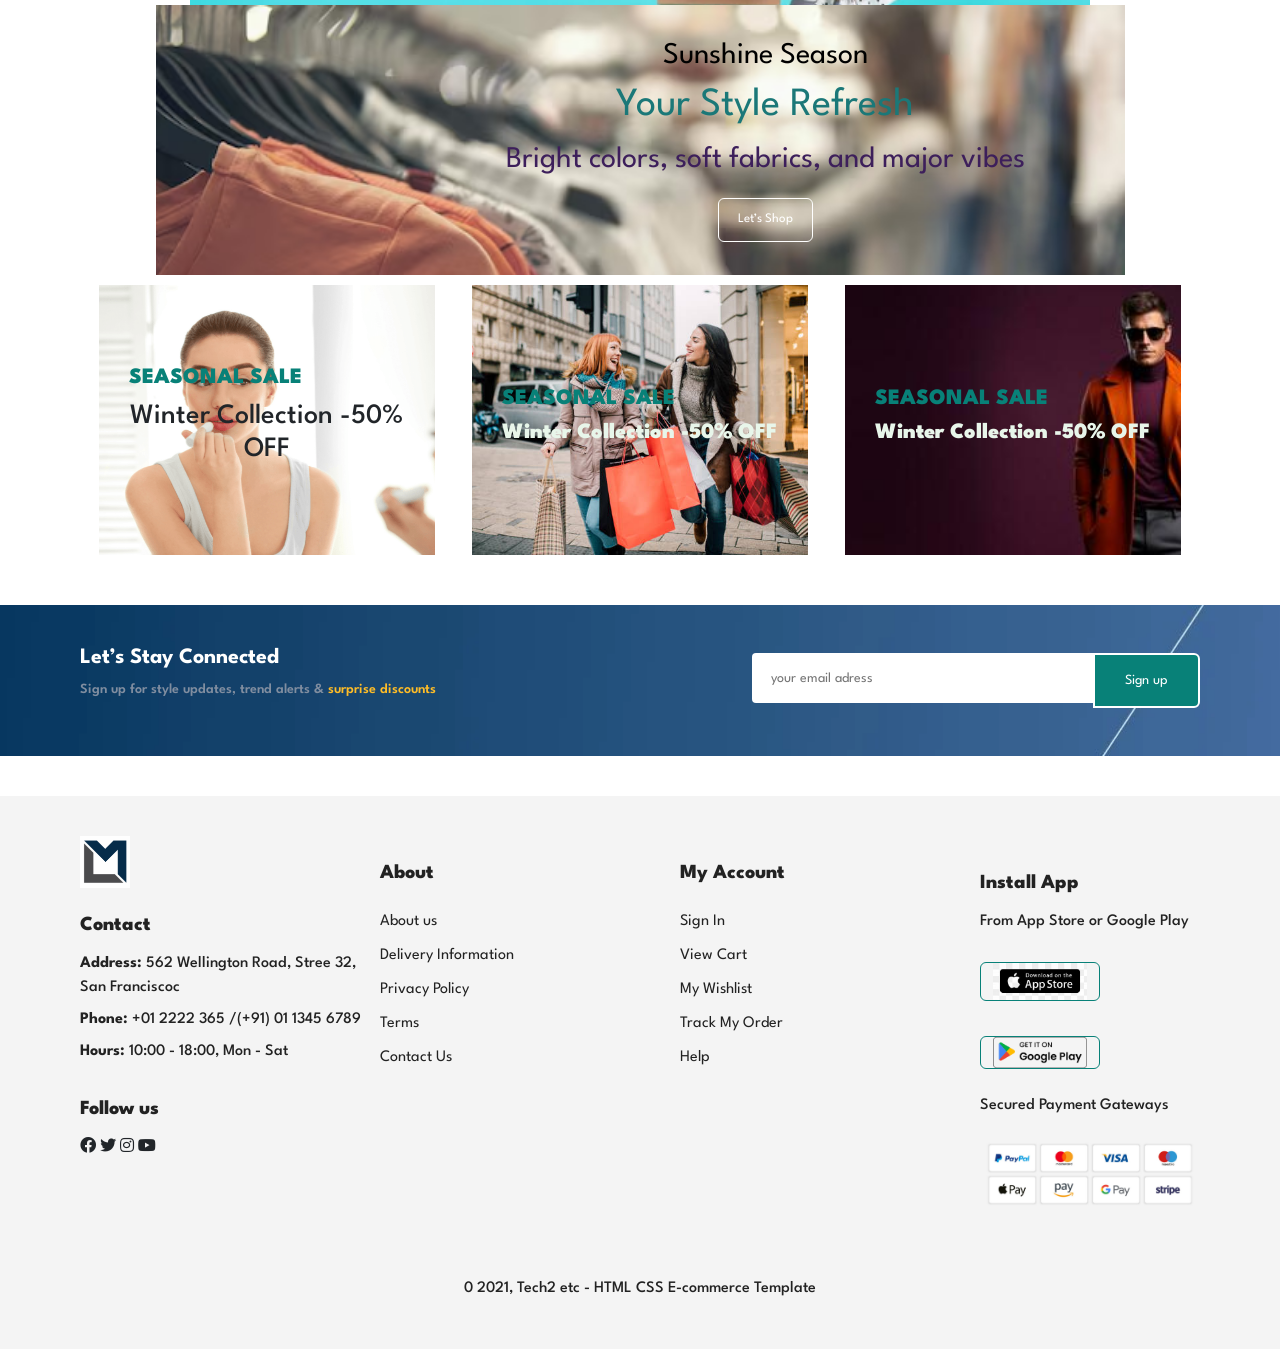
==== commit 600e97cd: "updated more" ====
--- a/index.html
+++ b/index.html
@@ -35,7 +35,9 @@
         <h2>Flash Deals You Can't Miss</h2>
         <h1>Upgrade Your Lifestyle for Less</h1>
         <p>Get instant savings, bonus vouchers & flat 70% OFF!</p>
-        <button>Explore Now</button>
+        <!-- <a href="explore.html" class="normal explore-btn">Explore More</a> -->
+         <a href="explore.html" class="explore-btn">Explore More</a>
+
 
     </section>
 
--- a/style.css
+++ b/style.css
@@ -184,24 +184,27 @@
      color:#088178;
      background-color:white;
 }
- 
-#feature {
+ .explore-btn {
+    display: inline-block;       /* Makes it behave like a button */
+    padding: 12px 25px;          /* Space inside the button */
+    background-color:#088178;  /* Blue background */
+    color: white;                /* Text color */
+    text-decoration: none;       /* Remove underline */
+    border-radius: 5px;          /* Rounded corners */
+    font-weight: bold;           /* Bold text */
+    transition: background 0.3s; /* Smooth hover effect */
+}
+
+.explore-btn:hover {
+    background-color: #0056b3;   /* Darker blue on hover */
+}
+
+/* #feature {
     display: flex;
     justify-content: space-between;
     flex-wrap: wrap;
     gap: 20px;
 }
-
-/* #feature .fe-box {
-    width: 22%; 
-    min-width: 200px;
-    text-align: center;
-    background: #fff;
-    padding: 20px;
-    border-radius: 20px;
-    box-shadow: 0 4px 10px rgba(0,0,0,0.1);
-
-} */
 
 #feature .fe-box {
     width: 160px;
@@ -232,7 +235,48 @@
     transform: translateY(-5px);
     transition: 0.3s;
     box-shadow: 0 8px 25px rgba(0,0,0,0.2);
-}
+} */
+
+/* FEATURE SECTION (DESKTOP) */
+#feature {
+    display: flex;
+    justify-content: space-between;
+    flex-wrap: wrap;
+    gap: 20px;
+    padding: 40px 80px;
+}
+
+#feature .fe-box {
+    width: 15%; 
+    min-width: 140px;
+    text-align: center;
+    padding: 20px;
+    border: 1px solid #cce7d0;
+    border-radius: 10px;
+    background: #fff;
+    transition: 0.3s;
+}
+
+#feature .fe-box img {
+    width: 100%;
+    height: 80px;
+    object-fit: contain;
+    margin-bottom: 10px;
+}
+
+#feature .fe-box h6 {
+    background: #fddde4;
+    padding: 6px 10px;
+    border-radius: 5px;
+    font-size: 14px;
+    color: #088178;
+}
+
+#feature .fe-box:hover {
+    transform: translateY(-5px);
+    box-shadow: 0 8px 25px rgba(0,0,0,0.15);
+}
+
 #product1{
     text-align: center;
 }
@@ -1164,8 +1208,12 @@
     justify-content: space-between;
     flex-wrap: wrap;   /* important */
 }
+/* #feature .fe-box {
+  margin:15px 15px;
+} */
 #feature .fe-box {
-  margin:15px 15px;
+    width: 30%;
+    min-width: 180px;
 }
 
 #product1 .pro-container {
@@ -1193,136 +1241,113 @@
 }
 }
 
-@media(max-width:477px){
-  .section-p1 {
-      padding:20PX;
-   }
+@media (max-width: 480px) {
+
+    .section-p1 {
+        padding: 20px !important;
+    }
+
     #header {
-    padding:10px 30px;
-}
-#hero {
-     padding: 0 20px;
-    background-position: 55%;
-}
-h1{
-    font-size:36px;
-   
-}
-h2 {
-    font-size:32px;
-}
-#feature .fe-box {
-    width: 155PX;
-  margin:0 0 15px 0;
-}
-#feature {
-    
-    justify-content: space-between;
-}
-#product1 .pro {
-width: 100%;
-}
-#banner {
-    height:40vh;
-}
-#sm-banner .banner-box {
-    height:40vh;
-}
-#sm-banner .banner-box2{
-   margin-top: 20PX;
-}
-#banner3 .banner-box {
-    width:100%;
-}
-#newsletter {
-padding: 40PX 20PX;
-}
-#newsletter .form {
-    width:100%;
-}
-footer .copyright{
-    text-align: start;
-}
-
-/* single products */
-#prodetails{
-    display: flex;
-    flex-direction: column;
-}
-#prodetails .single-pro-image{
-    width: 100%;
-    margin-right: 0px;
-}
-#prodetails .single-pro-details{
-    width: 100%;
-}
-
-/* Blog page */
-
-#blog{
-    padding: 100px 20px 0 20px;
-}
-#blog .blog-box {
-    display: flex;
-    flex-direction: column;
-    align-items:flex-start;
-}
-#blog .blog-img{
-    width: 100%;
-    margin-right: 0px;
-    margin-bottom: 30px;
-}
-#blog .blog-details{
-    width: 100%;
-}
-
-/* About Page */
-
-#about-head{
-    flex-direction: column;
-}
-#about-head img{
-    width:100%;
-    margin-bottom: 20px;
-}
-#about-head div{
-    padding-left: 0px;
-}
-#about-app .video{
-    width: 100%;
-}
-
-/* contact page */
-
-#contact-details{
-    flex-direction: column;
-}
-#contact-details .details{
-    width: 100%;
-}
-#contact-details .map{
-    width: 100%;
-}
-#form-details{
-    margin-top: 10px;
-    padding: 30px 10px;
-    flex-wrap: wrap;
-}
-#form-details form{
-    width: 100%;
-    margin-top: 30px;
-}
-
-/* cart page */
-
-#cart-add{
-    flex-direction: column;
-}
-#coupon{
-    width:100%;
-}
-#subtotal{
-    width: 100%;
-    padding: 20px;
-}
-}+        padding: 10px 20px;
+    }
+
+    #hero {
+        height: 60vh;
+        padding: 0 20px;
+        background-position: center;
+    }
+
+    h1 { font-size: 34px; }
+    h2 { font-size: 28px; }
+
+    /* FEATURE SECTION */
+    #feature {
+        display: flex !important;
+        flex-wrap: wrap !important;
+        justify-content: space-between !important;
+        gap: 12px !important;
+        padding: 20px !important;
+    }
+
+    #feature .fe-box {
+        width: 48% !important;
+        max-width: 48% !important;
+        min-width: 48% !important;
+        margin: 0 !important;
+        padding: 15px !important;
+    }
+
+    /* PRODUCTS */
+    #product1 .pro {
+        width: 100% !important;
+    }
+
+    /* BANNERS */
+    #banner,
+    #sm-banner .banner-box,
+    #sm-banner .banner-box2,
+    #banner3 .banner-box {
+        width: 100% !important;
+        height: auto !important;
+        background-position: center !important;
+        padding: 15px !important;
+    }
+
+    #banner3 {
+        padding: 10px !important;
+    }
+
+    /* NEWSLETTER */
+    #newsletter .form {
+        width: 100% !important;
+    }
+
+    /* SINGLE PRODUCT PAGE */
+    #prodetails {
+        flex-direction: column !important;
+    }
+    #prodetails .single-pro-image,
+    #prodetails .single-pro-details {
+        width: 100% !important;
+    }
+
+    /* BLOG */
+    #blog {
+        padding: 80px 20px 0 20px !important;
+    }
+    #blog .blog-box {
+        flex-direction: column !important;
+    }
+    #blog .blog-img,
+    #blog .blog-details {
+        width: 100% !important;
+    }
+
+    /* CONTACT */
+    #contact-details {
+        flex-direction: column !important;
+    }
+    #contact-details .details,
+    #contact-details .map {
+        width: 100% !important;
+    }
+
+    #form-details {
+        flex-direction: column !important;
+        padding: 20px !important;
+    }
+    #form-details form {
+        width: 100% !important;
+    }
+
+    /* CART */
+    #cart-add {
+        flex-direction: column !important;
+    }
+    #coupon,
+    #subtotal {
+        width: 100% !important;
+    }
+}
+
+
